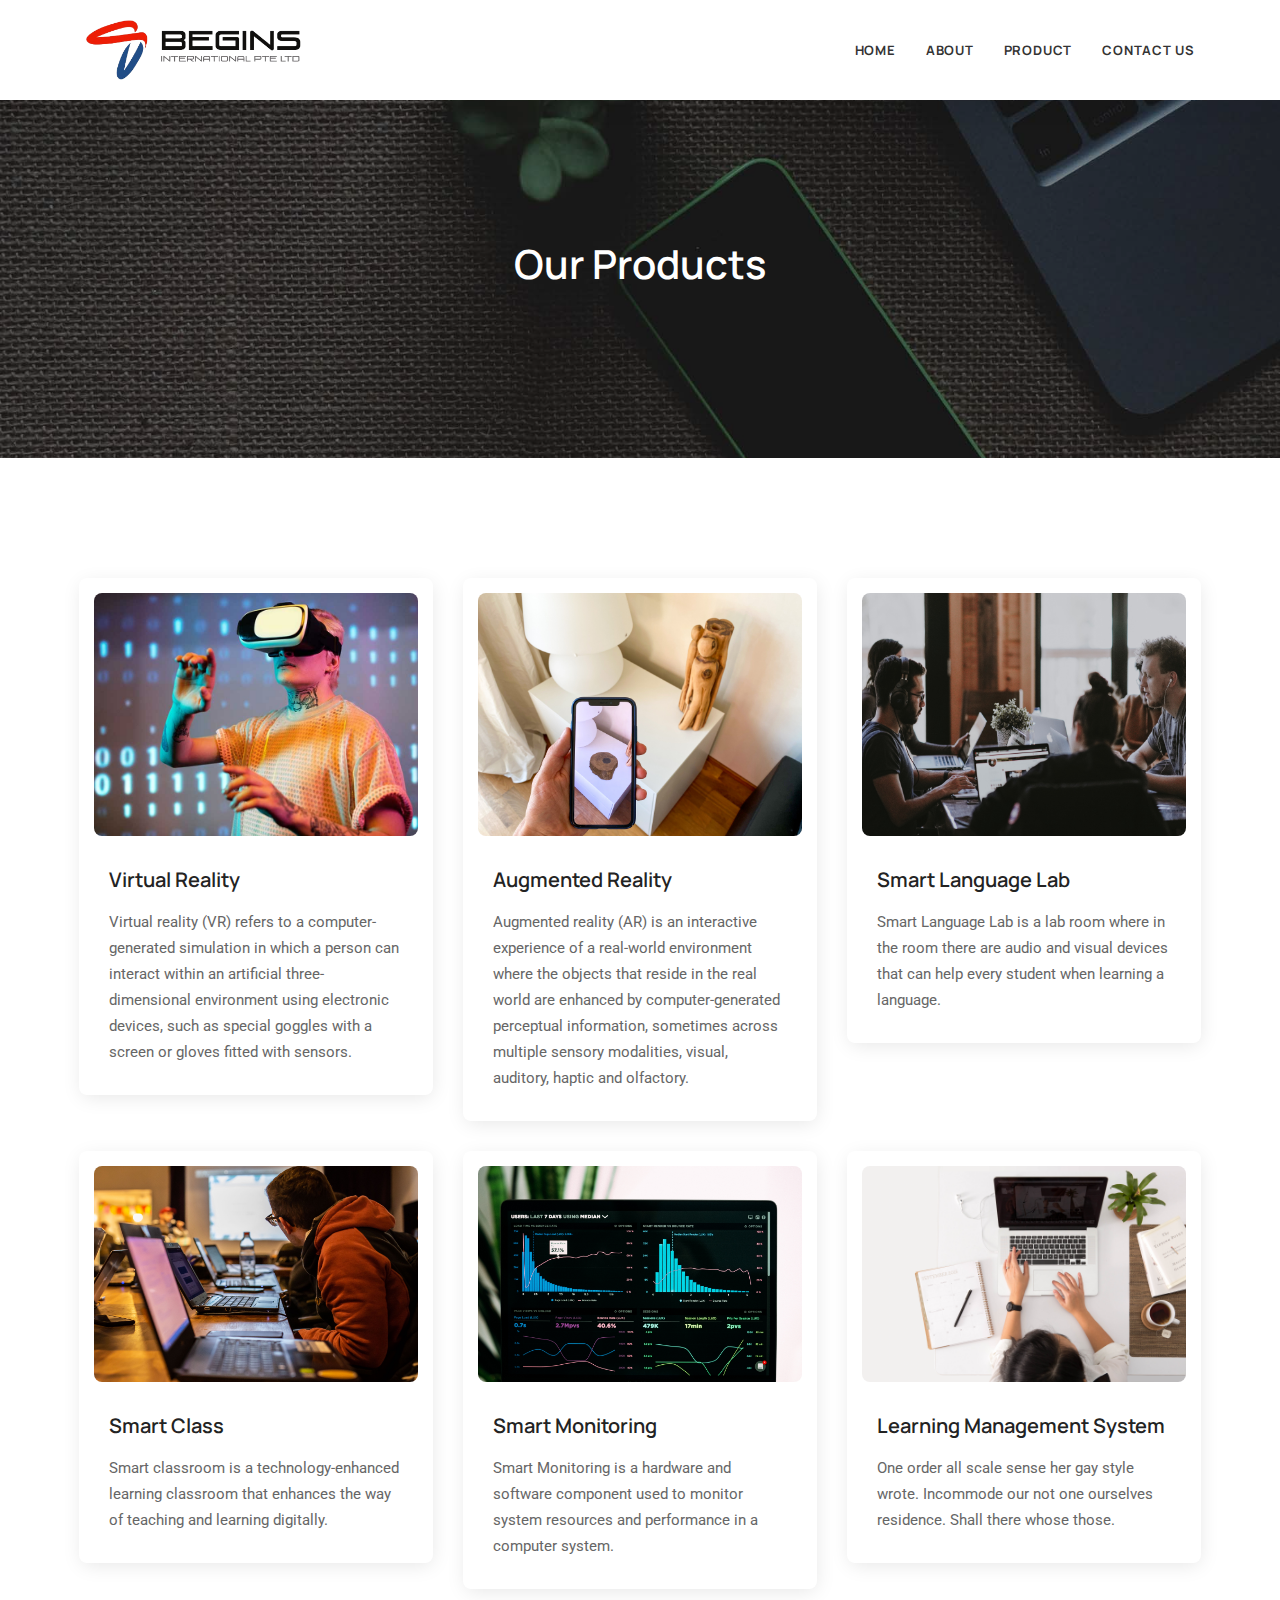
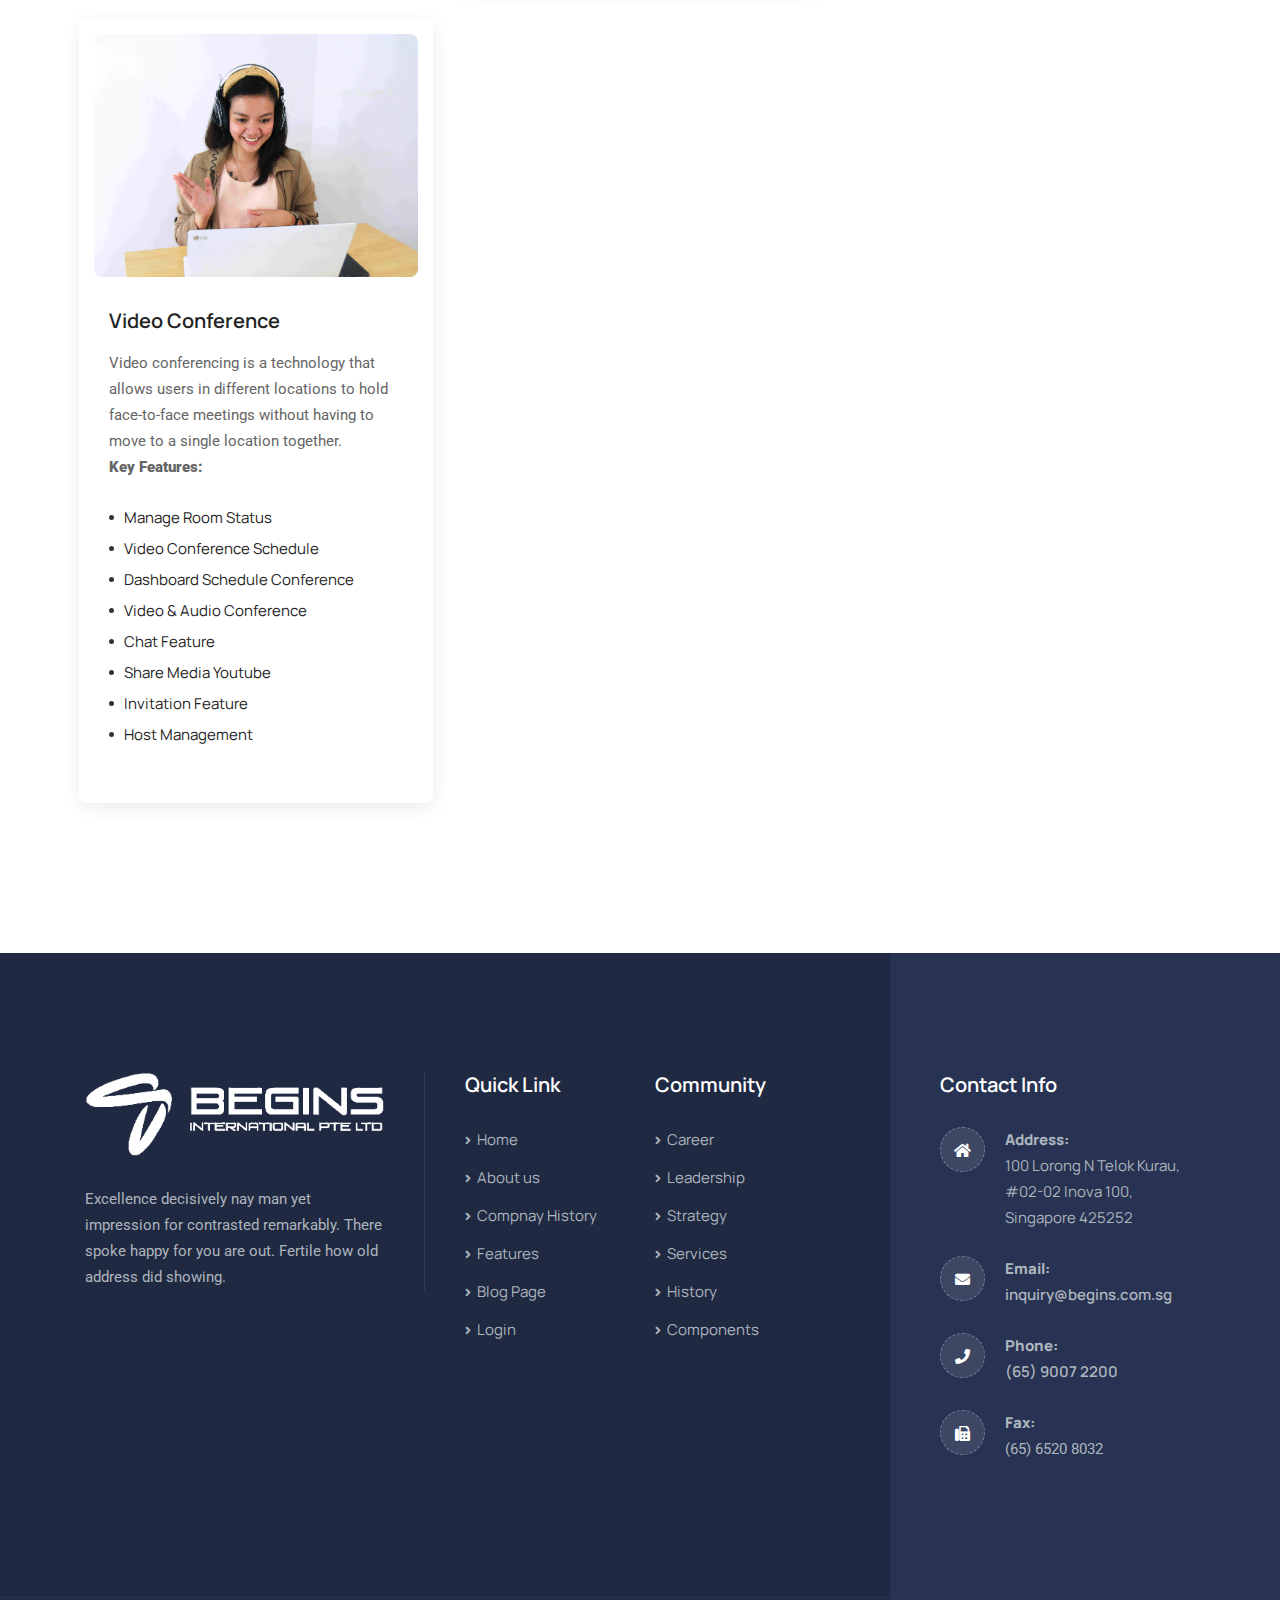
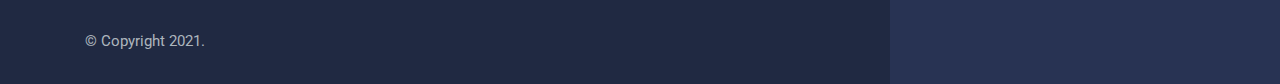
==== products.html @ 81707a26 "initial commit" ====
<!DOCTYPE html>
<html lang="en">

<head>
    <!-- ========== Meta Tags ========== -->
    <meta charset="utf-8">
    <meta http-equiv="X-UA-Compatible" content="IE=edge">
    <meta name="viewport" content="width=device-width, initial-scale=1">
    <meta name="description" content="Begins - International PTE LTD">

    <!-- ========== Page Title ========== -->
    <title>Begins - International PTE LTD</title>

    <!-- ========== Favicon Icon ========== -->
    <link rel="shortcut icon" href="assets/img/favicon-begins.png" type="image/x-icon">

    <!-- ========== Start Stylesheet ========== -->
    <link href="assets/css/bootstrap.min.css" rel="stylesheet" />
    <link href="assets/css/font-awesome.min.css" rel="stylesheet" />
    <link href="assets/css/themify-icons.css" rel="stylesheet" />
    <link href="assets/css/elegant-icons.css" rel="stylesheet" />
    <link href="assets/css/flaticon-set.css" rel="stylesheet" />
    <link href="assets/css/magnific-popup.css" rel="stylesheet" />
    <link href="assets/css/owl.carousel.min.css" rel="stylesheet" />
    <link href="assets/css/owl.theme.default.min.css" rel="stylesheet" />
    <link href="assets/css/animate.css" rel="stylesheet" />
    <link href="assets/css/bootsnav.css" rel="stylesheet" />
    <link href="style.css" rel="stylesheet">
    <link href="assets/css/responsive.css" rel="stylesheet" />
    <!-- ========== End Stylesheet ========== -->

    <!-- HTML5 shim and Respond.js for IE8 support of HTML5 elements and media queries -->
    <!-- WARNING: Respond.js doesn't work if you view the page via file:// -->
    <!--[if lt IE 9]>
      <script src="assets/js/html5/html5shiv.min.js"></script>
      <script src="assets/js/html5/respond.min.js"></script>
    <![endif]-->

</head>

<body>

    <!-- Preloader Start -->
    <div class="se-pre-con"></div>
    <!-- Preloader Ends -->

    <!-- Header 
    ============================================= -->
    <header id="home">

        <!-- Start Navigation -->
        <nav class="navbar navbar-default navbar-sticky bootsnav on no-full">

            <div class="container">

                <!-- Start Header Navigation -->
                <div class="navbar-header">
                    <button type="button" class="navbar-toggle" data-toggle="collapse" data-target="#navbar-menu">
                        <i class="fa fa-bars"></i>
                    </button>
                    <a class="navbar-brand" href="index.html">
                        <img src="assets/img/logo.png" class="logo" alt="Logo">
                    </a>
                </div>
                <!-- End Header Navigation -->

                <!-- Collect the nav links, forms, and other content for toggling -->
                <div class="collapse navbar-collapse" id="navbar-menu">
                    <ul class="nav navbar-nav navbar-right" data-in="#" data-out="#">
                        <li>
                            <a href="index.html" class="smooth-menu">Home</a>
                        </li>
                        <li>
                            <a class="smooth-menu" href="index.html#about">About</a>
                        </li>
                        <li>
                            <a class="smooth-menu" href="#">Product</a>
                        </li>
                        <li>
                            <a class="smooth-menu" href="#contact">Contact Us</a>
                        </li>
                    </ul>
                </div><!-- /.navbar-collapse -->
            </div>
        </nav>
        <!-- End Navigation -->

    </header>
    <!-- End Header -->

    <!-- Start Breadcrumb 
    ============================================= -->
    <div class="breadcrumb-area shadow dark bg-cover text-center text-light" style="background-image: url(assets/img/product-banner.jpeg);">
        <div class="container">
            <div class="row">
                <div class="col-lg-12 col-md-12">
                    <h1>Our Products</h1>
                </div>
            </div>
        </div>
    </div>
    <!-- End Breadcrumb -->

    <!-- Start Blog
    ============================================= -->
    <div class="blog-area full-blog blog-standard full-blog grid-colum default-padding">
        <div class="container-full">
            <div class="blog-items content-less">
                <div class="blog-content">
                    <div class="blog-item-box">
                        <div class="row">
                            <!-- Single Item -->
                            <div class="col-lg-4 col-md-6 single-item">
                                <div class="item">
                                    <div class="thumb">
                                        <img src="assets/img/vr.jpeg" alt="Thumb">
                                    </div>
                                    <div class="info">
                                        <h4>Virtual Reality</h4>
                                        <p>
                                            Virtual reality (VR) refers to a computer-generated simulation in which a person can interact within an artificial three-dimensional environment using electronic devices, such as special goggles with a screen or gloves fitted with sensors.<br>
                                            
                                        </p>
                                    </div>
                                </div>
                            </div>
                            <!-- End Single Item -->
                            <!-- Single Item -->
                            <div class="col-lg-4 col-md-6 single-item">
                                <div class="item">
                                    <div class="thumb">
                                        <img src="assets/img/ar.jpg" alt="Thumb">
                                    </div>
                                    <div class="info">
                                        <h4>Augmented Reality</h4>
                                        <p>
                                            Augmented reality (AR) is an interactive experience of a real-world environment where the objects that reside in the real world are enhanced by computer-generated perceptual information, sometimes across multiple sensory modalities, visual, auditory, haptic and olfactory.
                                        </p>
                                    </div>
                                </div>
                            </div>
                            <!-- End Single Item -->
                            <!-- Single Item -->
                            <div class="col-lg-4 col-md-6 single-item">
                                <div class="item">
                                    <div class="thumb">
                                        <img src="assets/img/smart-language-class.jpg" alt="Thumb">
                                    </div>
                                    <div class="info">
                                        <h4>Smart Language Lab</h4>
                                        <p>Smart Language Lab is a lab room where in the room there are audio and visual devices that can help every student when learning a language.</p>
                                    </div>
                                </div>
                            </div>
                            <!-- End Single Item -->
                            <!-- Single Item -->
                            <div class="col-lg-4 col-md-6 single-item">
                                <div class="item">
                                    <div class="thumb">
                                        <img src="assets/img/smart-class.jpg" alt="Thumb">
                                    </div>
                                    <div class="info">
                                        <h4>Smart Class</h4>
                                        <p>
                                            Smart classroom is a technology-enhanced learning classroom that enhances the way of teaching and learning digitally. 
                                        </p>
                                    </div>
                                </div>
                            </div>
                            <!-- End Single Item -->
                            <!-- Single Item -->
                            <div class="col-lg-4 col-md-6 single-item">
                                <div class="item">
                                    <div class="thumb">
                                        <img src="assets/img/monitoring.jpg" alt="Thumb">
                                    </div>
                                    <div class="info">
                                        <h4>Smart Monitoring</h4>
                                        <p>Smart Monitoring is a hardware and software component used to monitor system resources and performance in a computer system.</p>
                                    </div>
                                </div>
                            </div>
                            <!-- End Single Item -->
                            <!-- Single Item -->
                            <div class="col-lg-4 col-md-6 single-item">
                                <div class="item">
                                    <div class="thumb">
                                        <img src="assets/img/lms.jpg" alt="Thumb">
                                    </div>
                                    <div class="info">
                                        <h4>Learning Management System</h4>
                                        <p>One order all scale sense her gay style wrote. Incommode our not one ourselves residence. Shall there whose those.</p>
                                    </div>
                                </div>
                            </div>
                            <!-- End Single Item -->
                            <!-- Single Item -->
                            <div class="col-lg-4 col-md-6 single-item">
                                <div class="item">
                                    <div class="thumb">
                                        <img src="assets/img/vc.jpg" alt="Thumb">
                                    </div>
                                    <div class="info">
                                        <h4>Video Conference</h4>
                                        <p>
                                            Video conferencing is a technology that allows users in different locations to hold face-to-face meetings without having to move to a single location together.<br>
                                            <b>Key Features:</b>
                                            <ul>
                                                <li>Manage Room Status</li>
                                                <li>Video Conference Schedule</li>
                                                <li>Dashboard Schedule Conference</li>
                                                <li>Video & Audio Conference</li>
                                                <li>Chat Feature</li>
                                                <li>Share Media Youtube</li>
                                                <li>Invitation Feature</li>
                                                <li>Host Management</li>
                                            </ul>
                                        </p>
                                    </div>
                                </div>
                            </div>
                            <!-- End Single Item -->
                        </div>
                        
                    </div>
                </div>
            </div>
        </div>
    </div>
    <!-- End Blog -->

    <!-- Start Footer 
    ============================================= -->
    <footer class="bg-dark text-light">
        <div class="container">
            <div class="f-items default-padding">
                <div class="row">
                    <div class="col-lg-4 col-md-6 item">
                        <div class="f-item about">
                            <img src="assets/img/logo-light.png" alt="Logo">
                            <p>
                                Excellence decisively nay man yet impression for contrasted remarkably. There spoke happy for you are out. Fertile how old address did showing.
                            </p>
                        </div>
                    </div>
                    <div class="col-lg-2 col-md-6 item">
                        <div class="f-item link">
                            <h4 class="widget-title">Quick Link</h4>
                            <ul>
                                <li>
                                    <a href="#"><i class="fas fa-angle-right"></i> Home</a>
                                </li>
                                <li>
                                    <a href="#"><i class="fas fa-angle-right"></i> About us</a>
                                </li>
                                <li>
                                    <a href="#"><i class="fas fa-angle-right"></i> Compnay History</a>
                                </li>
                                <li>
                                    <a href="#"><i class="fas fa-angle-right"></i> Features</a>
                                </li>
                                <li>
                                    <a href="#"><i class="fas fa-angle-right"></i> Blog Page</a>
                                </li>
                                <li>
                                    <a href="#"><i class="fas fa-angle-right"></i> Login</a>
                                </li>
                            </ul>
                        </div>
                    </div>
                    <div class="col-lg-3 col-md-6 item">
                        <div class="f-item link">
                            <h4 class="widget-title">Community</h4>
                            <ul>
                                <li>
                                    <a href="#"><i class="fas fa-angle-right"></i> Career</a>
                                </li>
                                <li>
                                    <a href="#"><i class="fas fa-angle-right"></i> Leadership</a>
                                </li>
                                <li>
                                    <a href="#"><i class="fas fa-angle-right"></i> Strategy</a>
                                </li>
                                <li>
                                    <a href="#"><i class="fas fa-angle-right"></i> Services</a>
                                </li>
                                <li>
                                    <a href="#"><i class="fas fa-angle-right"></i> History</a>
                                </li>
                                <li>
                                    <a href="#"><i class="fas fa-angle-right"></i> Components</a>
                                </li>
                            </ul>
                        </div>
                    </div>
                    <div class="col-lg-3 col-md-6 item">
                        <div class="f-item contact-widget">
                            <h4 class="widget-title">Contact Info</h4>
                            <div class="address">
                                <ul>
                                    <li>
                                        <div class="icon">
                                            <i class="fas fa-home"></i>
                                        </div>
                                        <div class="content">
                                            <strong>Address:</strong>
                                            100 Lorong N Telok Kurau, #02-02 Inova 100, Singapore 425252
                                        </div>
                                    </li>
                                    <li>
                                        <div class="icon">
                                            <i class="fas fa-envelope"></i>
                                        </div>
                                        <div class="content">
                                            <strong>Email:</strong>
                                            <a href="mailto:inquiry@begins.com.sg">inquiry@begins.com.sg</a>
                                        </div>
                                    </li>
                                    <li>
                                        <div class="icon">
                                            <i class="fas fa-phone"></i>
                                        </div>
                                        <div class="content">
                                            <strong>Phone:</strong>
                                            <a href="tel:90072200">(65) 9007 2200</a>
                                        </div>
                                    </li>
                                    <li>
                                        <div class="icon">
                                            <i class="fas fa-fax"></i>
                                        </div>
                                        <div class="content">
                                            <strong>Fax:</strong>
                                            <p>(65) 6520 8032</p>
                                        </div>
                                    </li>
                                </ul>
                            </div>
                        </div>
                    </div>
                </div>
            </div>
        </div>
        <!-- Start Footer Bottom -->
        <div class="footer-bottom">
            <div class="container">
                <div class="row">
                    <div class="col-lg-6">
                        <p>&copy; Copyright 2021.</p>
                    </div>
                    <div class="col-lg-6 text-right link">
                        <ul>
                            <li>
                                <a href="#">Terms</a>
                            </li>
                            <li>
                                <a href="#">Privacy</a>
                            </li>
                            <li>
                                <a href="#">Support</a>
                            </li>
                        </ul>
                    </div>
                </div>
            </div>
        </div>
        <!-- End Footer Bottom -->
    </footer>
    <!-- End Footer -->

    <!-- jQuery Frameworks
    ============================================= -->
    <script src="assets/js/jquery-1.12.4.min.js"></script>
    <script src="assets/js/popper.min.js"></script>
    <script src="assets/js/bootstrap.min.js"></script>
    <script src="assets/js/jquery.appear.js"></script>
    <script src="assets/js/jquery.easing.min.js"></script>
    <script src="assets/js/jquery.magnific-popup.min.js"></script>
    <script src="assets/js/modernizr.custom.13711.js"></script>
    <script src="assets/js/owl.carousel.min.js"></script>
    <script src="assets/js/wow.min.js"></script>
    <script src="assets/js/progress-bar.min.js"></script>
    <script src="assets/js/isotope.pkgd.min.js"></script>
    <script src="assets/js/imagesloaded.pkgd.min.js"></script>
    <script src="assets/js/count-to.js"></script>
    <script src="assets/js/YTPlayer.min.js"></script>
    <script src="assets/js/bootsnav.js"></script>
    <script src="assets/js/main.js"></script>

</body>
</html>
---- assets/css/themify-icons.css ----
@font-face {
	font-family: 'themify';
	src:url('../fonts/themify.eot?-fvbane');
	src:url('../fonts/themify.eot?#iefix-fvbane') format('embedded-opentype'),
		url('../fonts/themify.woff?-fvbane') format('woff'),
		url('../fonts/themify.ttf?-fvbane') format('truetype'),
		url('../fonts/themify.svg?-fvbane#themify') format('svg');
	font-weight: normal;
	font-style: normal;
}

[class^="ti-"], [class*=" ti-"] {
	font-family: 'themify';
	speak: none;
	font-style: normal;
	font-weight: normal;
	font-variant: normal;
	text-transform: none;
	line-height: 1;

	/* Better Font Rendering =========== */
	-webkit-font-smoothing: antialiased;
	-moz-osx-font-smoothing: grayscale;
}

.ti-wand:before {
	content: "\e600";
}
.ti-volume:before {
	content: "\e601";
}
.ti-user:before {
	content: "\e602";
}
.ti-unlock:before {
	content: "\e603";
}
.ti-unlink:before {
	content: "\e604";
}
.ti-trash:before {
	content: "\e605";
}
.ti-thought:before {
	content: "\e606";
}
.ti-target:before {
	content: "\e607";
}
.ti-tag:before {
	content: "\e608";
}
.ti-tablet:before {
	content: "\e609";
}
.ti-star:before {
	content: "\e60a";
}
.ti-spray:before {
	content: "\e60b";
}
.ti-signal:before {
	content: "\e60c";
}
.ti-shopping-cart:before {
	content: "\e60d";
}
.ti-shopping-cart-full:before {
	content: "\e60e";
}
.ti-settings:before {
	content: "\e60f";
}
.ti-search:before {
	content: "\e610";
}
.ti-zoom-in:before {
	content: "\e611";
}
.ti-zoom-out:before {
	content: "\e612";
}
.ti-cut:before {
	content: "\e613";
}
.ti-ruler:before {
	content: "\e614";
}
.ti-ruler-pencil:before {
	content: "\e615";
}
.ti-ruler-alt:before {
	content: "\e616";
}
.ti-bookmark:before {
	content: "\e617";
}
.ti-bookmark-alt:before {
	content: "\e618";
}
.ti-reload:before {
	content: "\e619";
}
.ti-plus:before {
	content: "\e61a";
}
.ti-pin:before {
	content: "\e61b";
}
.ti-pencil:before {
	content: "\e61c";
}
.ti-pencil-alt:before {
	content: "\e61d";
}
.ti-paint-roller:before {
	content: "\e61e";
}
.ti-paint-bucket:before {
	content: "\e61f";
}
.ti-na:before {
	content: "\e620";
}
.ti-mobile:before {
	content: "\e621";
}
.ti-minus:before {
	content: "\e622";
}
.ti-medall:before {
	content: "\e623";
}
.ti-medall-alt:before {
	content: "\e624";
}
.ti-marker:before {
	content: "\e625";
}
.ti-marker-alt:before {
	content: "\e626";
}
.ti-arrow-up:before {
	content: "\e627";
}
.ti-arrow-right:before {
	content: "\e628";
}
.ti-arrow-left:before {
	content: "\e629";
}
.ti-arrow-down:before {
	content: "\e62a";
}
.ti-lock:before {
	content: "\e62b";
}
.ti-location-arrow:before {
	content: "\e62c";
}
.ti-link:before {
	content: "\e62d";
}
.ti-layout:before {
	content: "\e62e";
}
.ti-layers:before {
	content: "\e62f";
}
.ti-layers-alt:before {
	content: "\e630";
}
.ti-key:before {
	content: "\e631";
}
.ti-import:before {
	content: "\e632";
}
.ti-image:before {
	content: "\e633";
}
.ti-heart:before {
	content: "\e634";
}
.ti-heart-broken:before {
	content: "\e635";
}
.ti-hand-stop:before {
	content: "\e636";
}
.ti-hand-open:before {
	content: "\e637";
}
.ti-hand-drag:before {
	content: "\e638";
}
.ti-folder:before {
	content: "\e639";
}
.ti-flag:before {
	content: "\e63a";
}
.ti-flag-alt:before {
	content: "\e63b";
}
.ti-flag-alt-2:before {
	content: "\e63c";
}
.ti-eye:before {
	content: "\e63d";
}
.ti-export:before {
	content: "\e63e";
}
.ti-exchange-vertical:before {
	content: "\e63f";
}
.ti-desktop:before {
	content: "\e640";
}
.ti-cup:before {
	content: "\e641";
}
.ti-crown:before {
	content: "\e642";
}
.ti-comments:before {
	content: "\e643";
}
.ti-comment:before {
	content: "\e644";
}
.ti-comment-alt:before {
	content: "\e645";
}
.ti-close:before {
	content: "\e646";
}
.ti-clip:before {
	content: "\e647";
}
.ti-angle-up:before {
	content: "\e648";
}
.ti-angle-right:before {
	content: "\e649";
}
.ti-angle-left:before {
	content: "\e64a";
}
.ti-angle-down:before {
	content: "\e64b";
}
.ti-check:before {
	content: "\e64c";
}
.ti-check-box:before {
	content: "\e64d";
}
.ti-camera:before {
	content: "\e64e";
}
.ti-announcement:before {
	content: "\e64f";
}
.ti-brush:before {
	content: "\e650";
}
.ti-briefcase:before {
	content: "\e651";
}
.ti-bolt:before {
	content: "\e652";
}
.ti-bolt-alt:before {
	content: "\e653";
}
.ti-blackboard:before {
	content: "\e654";
}
.ti-bag:before {
	content: "\e655";
}
.ti-move:before {
	content: "\e656";
}
.ti-arrows-vertical:before {
	content: "\e657";
}
.ti-arrows-horizontal:before {
	content: "\e658";
}
.ti-fullscreen:before {
	content: "\e659";
}
.ti-arrow-top-right:before {
	content: "\e65a";
}
.ti-arrow-top-left:before {
	content: "\e65b";
}
.ti-arrow-circle-up:before {
	content: "\e65c";
}
.ti-arrow-circle-right:before {
	content: "\e65d";
}
.ti-arrow-circle-left:before {
	content: "\e65e";
}
.ti-arrow-circle-down:before {
	content: "\e65f";
}
.ti-angle-double-up:before {
	content: "\e660";
}
.ti-angle-double-right:before {
	content: "\e661";
}
.ti-angle-double-left:before {
	content: "\e662";
}
.ti-angle-double-down:before {
	content: "\e663";
}
.ti-zip:before {
	content: "\e664";
}
.ti-world:before {
	content: "\e665";
}
.ti-wheelchair:before {
	content: "\e666";
}
.ti-view-list:before {
	content: "\e667";
}
.ti-view-list-alt:before {
	content: "\e668";
}
.ti-view-grid:before {
	content: "\e669";
}
.ti-uppercase:before {
	content: "\e66a";
}
.ti-upload:before {
	content: "\e66b";
}
.ti-underline:before {
	content: "\e66c";
}
.ti-truck:before {
	content: "\e66d";
}
.ti-timer:before {
	content: "\e66e";
}
.ti-ticket:before {
	content: "\e66f";
}
.ti-thumb-up:before {
	content: "\e670";
}
.ti-thumb-down:before {
	content: "\e671";
}
.ti-text:before {
	content: "\e672";
}
.ti-stats-up:before {
	content: "\e673";
}
.ti-stats-down:before {
	content: "\e674";
}
.ti-split-v:before {
	content: "\e675";
}
.ti-split-h:before {
	content: "\e676";
}
.ti-smallcap:before {
	content: "\e677";
}
.ti-shine:before {
	content: "\e678";
}
.ti-shift-right:before {
	content: "\e679";
}
.ti-shift-left:before {
	content: "\e67a";
}
.ti-shield:before {
	content: "\e67b";
}
.ti-notepad:before {
	content: "\e67c";
}
.ti-server:before {
	content: "\e67d";
}
.ti-quote-right:before {
	content: "\e67e";
}
.ti-quote-left:before {
	content: "\e67f";
}
.ti-pulse:before {
	content: "\e680";
}
.ti-printer:before {
	content: "\e681";
}
.ti-power-off:before {
	content: "\e682";
}
.ti-plug:before {
	content: "\e683";
}
.ti-pie-chart:before {
	content: "\e684";
}
.ti-paragraph:before {
	content: "\e685";
}
.ti-panel:before {
	content: "\e686";
}
.ti-package:before {
	content: "\e687";
}
.ti-music:before {
	content: "\e688";
}
.ti-music-alt:before {
	content: "\e689";
}
.ti-mouse:before {
	content: "\e68a";
}
.ti-mouse-alt:before {
	content: "\e68b";
}
.ti-money:before {
	content: "\e68c";
}
.ti-microphone:before {
	content: "\e68d";
}
.ti-menu:before {
	content: "\e68e";
}
.ti-menu-alt:before {
	content: "\e68f";
}
.ti-map:before {
	content: "\e690";
}
.ti-map-alt:before {
	content: "\e691";
}
.ti-loop:before {
	content: "\e692";
}
.ti-location-pin:before {
	content: "\e693";
}
.ti-list:before {
	content: "\e694";
}
.ti-light-bulb:before {
	content: "\e695";
}
.ti-Italic:before {
	content: "\e696";
}
.ti-info:before {
	content: "\e697";
}
.ti-infinite:before {
	content: "\e698";
}
.ti-id-badge:before {
	content: "\e699";
}
.ti-hummer:before {
	content: "\e69a";
}
.ti-home:before {
	content: "\e69b";
}
.ti-help:before {
	content: "\e69c";
}
.ti-headphone:before {
	content: "\e69d";
}
.ti-harddrives:before {
	content: "\e69e";
}
.ti-harddrive:before {
	content: "\e69f";
}
.ti-gift:before {
	content: "\e6a0";
}
.ti-game:before {
	content: "\e6a1";
}
.ti-filter:before {
	content: "\e6a2";
}
.ti-files:before {
	content: "\e6a3";
}
.ti-file:before {
	content: "\e6a4";
}
.ti-eraser:before {
	content: "\e6a5";
}
.ti-envelope:before {
	content: "\e6a6";
}
.ti-download:before {
	content: "\e6a7";
}
.ti-direction:before {
	content: "\e6a8";
}
.ti-direction-alt:before {
	content: "\e6a9";
}
.ti-dashboard:before {
	content: "\e6aa";
}
.ti-control-stop:before {
	content: "\e6ab";
}
.ti-control-shuffle:before {
	content: "\e6ac";
}
.ti-control-play:before {
	content: "\e6ad";
}
.ti-control-pause:before {
	content: "\e6ae";
}
.ti-control-forward:before {
	content: "\e6af";
}
.ti-control-backward:before {
	content: "\e6b0";
}
.ti-cloud:before {
	content: "\e6b1";
}
.ti-cloud-up:before {
	content: "\e6b2";
}
.ti-cloud-down:before {
	content: "\e6b3";
}
.ti-clipboard:before {
	content: "\e6b4";
}
.ti-car:before {
	content: "\e6b5";
}
.ti-calendar:before {
	content: "\e6b6";
}
.ti-book:before {
	content: "\e6b7";
}
.ti-bell:before {
	content: "\e6b8";
}
.ti-basketball:before {
	content: "\e6b9";
}
.ti-bar-chart:before {
	content: "\e6ba";
}
.ti-bar-chart-alt:before {
	content: "\e6bb";
}
.ti-back-right:before {
	content: "\e6bc";
}
.ti-back-left:before {
	content: "\e6bd";
}
.ti-arrows-corner:before {
	content: "\e6be";
}
.ti-archive:before {
	content: "\e6bf";
}
.ti-anchor:before {
	content: "\e6c0";
}
.ti-align-right:before {
	content: "\e6c1";
}
.ti-align-left:before {
	content: "\e6c2";
}
.ti-align-justify:before {
	content: "\e6c3";
}
.ti-align-center:before {
	content: "\e6c4";
}
.ti-alert:before {
	content: "\e6c5";
}
.ti-alarm-clock:before {
	content: "\e6c6";
}
.ti-agenda:before {
	content: "\e6c7";
}
.ti-write:before {
	content: "\e6c8";
}
.ti-window:before {
	content: "\e6c9";
}
.ti-widgetized:before {
	content: "\e6ca";
}
.ti-widget:before {
	content: "\e6cb";
}
.ti-widget-alt:before {
	content: "\e6cc";
}
.ti-wallet:before {
	content: "\e6cd";
}
.ti-video-clapper:before {
	content: "\e6ce";
}
.ti-video-camera:before {
	content: "\e6cf";
}
.ti-vector:before {
	content: "\e6d0";
}
.ti-themify-logo:before {
	content: "\e6d1";
}
.ti-themify-favicon:before {
	content: "\e6d2";
}
.ti-themify-favicon-alt:before {
	content: "\e6d3";
}
.ti-support:before {
	content: "\e6d4";
}
.ti-stamp:before {
	content: "\e6d5";
}
.ti-split-v-alt:before {
	content: "\e6d6";
}
.ti-slice:before {
	content: "\e6d7";
}
.ti-shortcode:before {
	content: "\e6d8";
}
.ti-shift-right-alt:before {
	content: "\e6d9";
}
.ti-shift-left-alt:before {
	content: "\e6da";
}
.ti-ruler-alt-2:before {
	content: "\e6db";
}
.ti-receipt:before {
	content: "\e6dc";
}
.ti-pin2:before {
	content: "\e6dd";
}
.ti-pin-alt:before {
	content: "\e6de";
}
.ti-pencil-alt2:before {
	content: "\e6df";
}
.ti-palette:before {
	content: "\e6e0";
}
.ti-more:before {
	content: "\e6e1";
}
.ti-more-alt:before {
	content: "\e6e2";
}
.ti-microphone-alt:before {
	content: "\e6e3";
}
.ti-magnet:before {
	content: "\e6e4";
}
.ti-line-double:before {
	content: "\e6e5";
}
.ti-line-dotted:before {
	content: "\e6e6";
}
.ti-line-dashed:before {
	content: "\e6e7";
}
.ti-layout-width-full:before {
	content: "\e6e8";
}
.ti-layout-width-default:before {
	content: "\e6e9";
}
.ti-layout-width-default-alt:before {
	content: "\e6ea";
}
.ti-layout-tab:before {
	content: "\e6eb";
}
.ti-layout-tab-window:before {
	content: "\e6ec";
}
.ti-layout-tab-v:before {
	content: "\e6ed";
}
.ti-layout-tab-min:before {
	content: "\e6ee";
}
.ti-layout-slider:before {
	content: "\e6ef";
}
.ti-layout-slider-alt:before {
	content: "\e6f0";
}
.ti-layout-sidebar-right:before {
	content: "\e6f1";
}
.ti-layout-sidebar-none:before {
	content: "\e6f2";
}
.ti-layout-sidebar-left:before {
	content: "\e6f3";
}
.ti-layout-placeholder:before {
	content: "\e6f4";
}
.ti-layout-menu:before {
	content: "\e6f5";
}
.ti-layout-menu-v:before {
	content: "\e6f6";
}
.ti-layout-menu-separated:before {
	content: "\e6f7";
}
.ti-layout-menu-full:before {
	content: "\e6f8";
}
.ti-layout-media-right-alt:before {
	content: "\e6f9";
}
.ti-layout-media-right:before {
	content: "\e6fa";
}
.ti-layout-media-overlay:before {
	content: "\e6fb";
}
.ti-layout-media-overlay-alt:before {
	content: "\e6fc";
}
.ti-layout-media-overlay-alt-2:before {
	content: "\e6fd";
}
.ti-layout-media-left-alt:before {
	content: "\e6fe";
}
.ti-layout-media-left:before {
	content: "\e6ff";
}
.ti-layout-media-center-alt:before {
	content: "\e700";
}
.ti-layout-media-center:before {
	content: "\e701";
}
.ti-layout-list-thumb:before {
	content: "\e702";
}
.ti-layout-list-thumb-alt:before {
	content: "\e703";
}
.ti-layout-list-post:before {
	content: "\e704";
}
.ti-layout-list-large-image:before {
	content: "\e705";
}
.ti-layout-line-solid:before {
	content: "\e706";
}
.ti-layout-grid4:before {
	content: "\e707";
}
.ti-layout-grid3:before {
	content: "\e708";
}
.ti-layout-grid2:before {
	content: "\e709";
}
.ti-layout-grid2-thumb:before {
	content: "\e70a";
}
.ti-layout-cta-right:before {
	content: "\e70b";
}
.ti-layout-cta-left:before {
	content: "\e70c";
}
.ti-layout-cta-center:before {
	content: "\e70d";
}
.ti-layout-cta-btn-right:before {
	content: "\e70e";
}
.ti-layout-cta-btn-left:before {
	content: "\e70f";
}
.ti-layout-column4:before {
	content: "\e710";
}
.ti-layout-column3:before {
	content: "\e711";
}
.ti-layout-column2:before {
	content: "\e712";
}
.ti-layout-accordion-separated:before {
	content: "\e713";
}
.ti-layout-accordion-merged:before {
	content: "\e714";
}
.ti-layout-accordion-list:before {
	content: "\e715";
}
.ti-ink-pen:before {
	content: "\e716";
}
.ti-info-alt:before {
	content: "\e717";
}
.ti-help-alt:before {
	content: "\e718";
}
.ti-headphone-alt:before {
	content: "\e719";
}
.ti-hand-point-up:before {
	content: "\e71a";
}
.ti-hand-point-right:before {
	content: "\e71b";
}
.ti-hand-point-left:before {
	content: "\e71c";
}
.ti-hand-point-down:before {
	content: "\e71d";
}
.ti-gallery:before {
	content: "\e71e";
}
.ti-face-smile:before {
	content: "\e71f";
}
.ti-face-sad:before {
	content: "\e720";
}
.ti-credit-card:before {
	content: "\e721";
}
.ti-control-skip-forward:before {
	content: "\e722";
}
.ti-control-skip-backward:before {
	content: "\e723";
}
.ti-control-record:before {
	content: "\e724";
}
.ti-control-eject:before {
	content: "\e725";
}
.ti-comments-smiley:before {
	content: "\e726";
}
.ti-brush-alt:before {
	content: "\e727";
}
.ti-youtube:before {
	content: "\e728";
}
.ti-vimeo:before {
	content: "\e729";
}
.ti-twitter:before {
	content: "\e72a";
}
.ti-time:before {
	content: "\e72b";
}
.ti-tumblr:before {
	content: "\e72c";
}
.ti-skype:before {
	content: "\e72d";
}
.ti-share:before {
	content: "\e72e";
}
.ti-share-alt:before {
	content: "\e72f";
}
.ti-rocket:before {
	content: "\e730";
}
.ti-pinterest:before {
	content: "\e731";
}
.ti-new-window:before {
	content: "\e732";
}
.ti-microsoft:before {
	content: "\e733";
}
.ti-list-ol:before {
	content: "\e734";
}
.ti-linkedin:before {
	content: "\e735";
}
.ti-layout-sidebar-2:before {
	content: "\e736";
}
.ti-layout-grid4-alt:before {
	content: "\e737";
}
.ti-layout-grid3-alt:before {
	content: "\e738";
}
.ti-layout-grid2-alt:before {
	content: "\e739";
}
.ti-layout-column4-alt:before {
	content: "\e73a";
}
.ti-layout-column3-alt:before {
	content: "\e73b";
}
.ti-layout-column2-alt:before {
	content: "\e73c";
}
.ti-instagram:before {
	content: "\e73d";
}
.ti-google:before {
	content: "\e73e";
}
.ti-github:before {
	content: "\e73f";
}
.ti-flickr:before {
	content: "\e740";
}
.ti-facebook:before {
	content: "\e741";
}
.ti-dropbox:before {
	content: "\e742";
}
.ti-dribbble:before {
	content: "\e743";
}
.ti-apple:before {
	content: "\e744";
}
.ti-android:before {
	content: "\e745";
}
.ti-save:before {
	content: "\e746";
}
.ti-save-alt:before {
	content: "\e747";
}
.ti-yahoo:before {
	content: "\e748";
}
.ti-wordpress:before {
	content: "\e749";
}
.ti-vimeo-alt:before {
	content: "\e74a";
}
.ti-twitter-alt:before {
	content: "\e74b";
}
.ti-tumblr-alt:before {
	content: "\e74c";
}
.ti-trello:before {
	content: "\e74d";
}
.ti-stack-overflow:before {
	content: "\e74e";
}
.ti-soundcloud:before {
	content: "\e74f";
}
.ti-sharethis:before {
	content: "\e750";
}
.ti-sharethis-alt:before {
	content: "\e751";
}
.ti-reddit:before {
	content: "\e752";
}
.ti-pinterest-alt:before {
	content: "\e753";
}
.ti-microsoft-alt:before {
	content: "\e754";
}
.ti-linux:before {
	content: "\e755";
}
.ti-jsfiddle:before {
	content: "\e756";
}
.ti-joomla:before {
	content: "\e757";
}
.ti-html5:before {
	content: "\e758";
}
.ti-flickr-alt:before {
	content: "\e759";
}
.ti-email:before {
	content: "\e75a";
}
.ti-drupal:before {
	content: "\e75b";
}
.ti-dropbox-alt:before {
	content: "\e75c";
}
.ti-css3:before {
	content: "\e75d";
}
.ti-rss:before {
	content: "\e75e";
}
.ti-rss-alt:before {
	content: "\e75f";
}
---- assets/css/elegant-icons.css ----
@font-face {
	font-family: 'ElegantIcons';
	src:url('../fonts/ElegantIcons.eot');
	src:url('../fonts/ElegantIcons.eot?#iefix') format('embedded-opentype'),
		url('../fonts/ElegantIcons.woff') format('woff'),
		url('../fonts/ElegantIcons.ttf') format('truetype'),
		url('../fonts/ElegantIcons.svg#ElegantIcons') format('svg');
	font-weight: normal;
	font-style: normal;
}

@media screen and (-webkit-min-device-pixel-ratio:0) {
  @font-face {
    font-family: "ElegantIcons";
    src: url("./ElegantIcons.svg#ElegantIcons") format("svg");
  }
}

/* Use the following CSS code if you want to use data attributes for inserting your icons */
[data-icon]:before {
	font-family: 'ElegantIcons';
	content: attr(data-icon);
	speak: none;
	font-weight: normal;
	font-variant: normal;
	text-transform: none;
	line-height: 1;
	-webkit-font-smoothing: antialiased;
	-moz-osx-font-smoothing: grayscale;
}

/* Use the following CSS code if you want to have a class per icon */
/*
Instead of a list of all class selectors,
you can use the generic selector below, but it's slower:
[class*="your-class-prefix"] {
*/

.arrow_up, .arrow_down, .arrow_left, .arrow_right, .arrow_left-up, .arrow_right-up, .arrow_right-down, .arrow_left-down, .arrow-up-down, .arrow_up-down_alt, .arrow_left-right_alt, .arrow_left-right, .arrow_expand_alt2, .arrow_expand_alt, .arrow_condense, .arrow_expand, .arrow_move, .arrow_carrot-up, .arrow_carrot-down, .arrow_carrot-left, .arrow_carrot-right, .arrow_carrot-2up, .arrow_carrot-2down, .arrow_carrot-2left, .arrow_carrot-2right, .arrow_carrot-up_alt2, .arrow_carrot-down_alt2, .arrow_carrot-left_alt2, .arrow_carrot-right_alt2, .arrow_carrot-2up_alt2, .arrow_carrot-2down_alt2, .arrow_carrot-2left_alt2, .arrow_carrot-2right_alt2, .arrow_triangle-up, .arrow_triangle-down, .arrow_triangle-left, .arrow_triangle-right, .arrow_triangle-up_alt2, .arrow_triangle-down_alt2, .arrow_triangle-left_alt2, .arrow_triangle-right_alt2, .arrow_back, .icon_minus-06, .icon_plus, .icon_close, .icon_check, .icon_minus_alt2, .icon_plus_alt2, .icon_close_alt2, .icon_check_alt2, .icon_zoom-out_alt, .icon_zoom-in_alt, .icon_search, .icon_box-empty, .icon_box-selected, .icon_minus-box, .icon_plus-box, .icon_box-checked, .icon_circle-empty, .icon_circle-slelected, .icon_stop_alt2, .icon_stop, .icon_pause_alt2, .icon_pause, .icon_menu, .icon_menu-square_alt2, .icon_menu-circle_alt2, .icon_ul, .icon_ol, .icon_adjust-horiz, .icon_adjust-vert, .icon_document_alt, .icon_documents_alt, .icon_pencil, .icon_pencil-edit_alt, .icon_pencil-edit, .icon_folder-alt, .icon_folder-open_alt, .icon_folder-add_alt, .icon_info_alt, .icon_error-oct_alt, .icon_error-circle_alt, .icon_error-triangle_alt, .icon_question_alt2, .icon_question, .icon_comment_alt, .icon_chat_alt, .icon_vol-mute_alt, .icon_volume-low_alt, .icon_volume-high_alt, .icon_quotations, .icon_quotations_alt2, .icon_clock_alt, .icon_lock_alt, .icon_lock-open_alt, .icon_key_alt, .icon_cloud_alt, .icon_cloud-upload_alt, .icon_cloud-download_alt, .icon_image, .icon_images, .icon_lightbulb_alt, .icon_gift_alt, .icon_house_alt, .icon_genius, .icon_mobile, .icon_tablet, .icon_laptop, .icon_desktop, .icon_camera_alt, .icon_mail_alt, .icon_cone_alt, .icon_ribbon_alt, .icon_bag_alt, .icon_creditcard, .icon_cart_alt, .icon_paperclip, .icon_tag_alt, .icon_tags_alt, .icon_trash_alt, .icon_cursor_alt, .icon_mic_alt, .icon_compass_alt, .icon_pin_alt, .icon_pushpin_alt, .icon_map_alt, .icon_drawer_alt, .icon_toolbox_alt, .icon_book_alt, .icon_calendar, .icon_film, .icon_table, .icon_contacts_alt, .icon_headphones, .icon_lifesaver, .icon_piechart, .icon_refresh, .icon_link_alt, .icon_link, .icon_loading, .icon_blocked, .icon_archive_alt, .icon_heart_alt, .icon_star_alt, .icon_star-half_alt, .icon_star, .icon_star-half, .icon_tools, .icon_tool, .icon_cog, .icon_cogs, .arrow_up_alt, .arrow_down_alt, .arrow_left_alt, .arrow_right_alt, .arrow_left-up_alt, .arrow_right-up_alt, .arrow_right-down_alt, .arrow_left-down_alt, .arrow_condense_alt, .arrow_expand_alt3, .arrow_carrot_up_alt, .arrow_carrot-down_alt, .arrow_carrot-left_alt, .arrow_carrot-right_alt, .arrow_carrot-2up_alt, .arrow_carrot-2dwnn_alt, .arrow_carrot-2left_alt, .arrow_carrot-2right_alt, .arrow_triangle-up_alt, .arrow_triangle-down_alt, .arrow_triangle-left_alt, .arrow_triangle-right_alt, .icon_minus_alt, .icon_plus_alt, .icon_close_alt, .icon_check_alt, .icon_zoom-out, .icon_zoom-in, .icon_stop_alt, .icon_menu-square_alt, .icon_menu-circle_alt, .icon_document, .icon_documents, .icon_pencil_alt, .icon_folder, .icon_folder-open, .icon_folder-add, .icon_folder_upload, .icon_folder_download, .icon_info, .icon_error-circle, .icon_error-oct, .icon_error-triangle, .icon_question_alt, .icon_comment, .icon_chat, .icon_vol-mute, .icon_volume-low, .icon_volume-high, .icon_quotations_alt, .icon_clock, .icon_lock, .icon_lock-open, .icon_key, .icon_cloud, .icon_cloud-upload, .icon_cloud-download, .icon_lightbulb, .icon_gift, .icon_house, .icon_camera, .icon_mail, .icon_cone, .icon_ribbon, .icon_bag, .icon_cart, .icon_tag, .icon_tags, .icon_trash, .icon_cursor, .icon_mic, .icon_compass, .icon_pin, .icon_pushpin, .icon_map, .icon_drawer, .icon_toolbox, .icon_book, .icon_contacts, .icon_archive, .icon_heart, .icon_profile, .icon_group, .icon_grid-2x2, .icon_grid-3x3, .icon_music, .icon_pause_alt, .icon_phone, .icon_upload, .icon_download, .social_facebook, .social_twitter, .social_pinterest, .social_googleplus, .social_tumblr, .social_tumbleupon, .social_wordpress, .social_instagram, .social_dribbble, .social_vimeo, .social_linkedin, .social_rss, .social_deviantart, .social_share, .social_myspace, .social_skype, .social_youtube, .social_picassa, .social_googledrive, .social_flickr, .social_blogger, .social_spotify, .social_delicious, .social_facebook_circle, .social_twitter_circle, .social_pinterest_circle, .social_googleplus_circle, .social_tumblr_circle, .social_stumbleupon_circle, .social_wordpress_circle, .social_instagram_circle, .social_dribbble_circle, .social_vimeo_circle, .social_linkedin_circle, .social_rss_circle, .social_deviantart_circle, .social_share_circle, .social_myspace_circle, .social_skype_circle, .social_youtube_circle, .social_picassa_circle, .social_googledrive_alt2, .social_flickr_circle, .social_blogger_circle, .social_spotify_circle, .social_delicious_circle, .social_facebook_square, .social_twitter_square, .social_pinterest_square, .social_googleplus_square, .social_tumblr_square, .social_stumbleupon_square, .social_wordpress_square, .social_instagram_square, .social_dribbble_square, .social_vimeo_square, .social_linkedin_square, .social_rss_square, .social_deviantart_square, .social_share_square, .social_myspace_square, .social_skype_square, .social_youtube_square, .social_picassa_square, .social_googledrive_square, .social_flickr_square, .social_blogger_square, .social_spotify_square, .social_delicious_square, .icon_printer, .icon_calulator, .icon_building, .icon_floppy, .icon_drive, .icon_search-2, .icon_id, .icon_id-2, .icon_puzzle, .icon_like, .icon_dislike, .icon_mug, .icon_currency, .icon_wallet, .icon_pens, .icon_easel, .icon_flowchart, .icon_datareport, .icon_briefcase, .icon_shield, .icon_percent, .icon_globe, .icon_globe-2, .icon_target, .icon_hourglass, .icon_balance, .icon_rook, .icon_printer-alt, .icon_calculator_alt, .icon_building_alt, .icon_floppy_alt, .icon_drive_alt, .icon_search_alt, .icon_id_alt, .icon_id-2_alt, .icon_puzzle_alt, .icon_like_alt, .icon_dislike_alt, .icon_mug_alt, .icon_currency_alt, .icon_wallet_alt, .icon_pens_alt, .icon_easel_alt, .icon_flowchart_alt, .icon_datareport_alt, .icon_briefcase_alt, .icon_shield_alt, .icon_percent_alt, .icon_globe_alt, .icon_clipboard {
	font-family: 'ElegantIcons';
	speak: none;
	font-style: normal;
	font-weight: normal;
	font-variant: normal;
	text-transform: none;
	line-height: 1;
	-webkit-font-smoothing: antialiased;
}
.arrow_up:before {
	content: "\21";
}
.arrow_down:before {
	content: "\22";
}
.arrow_left:before {
	content: "\23";
}
.arrow_right:before {
	content: "\24";
}
.arrow_left-up:before {
	content: "\25";
}
.arrow_right-up:before {
	content: "\26";
}
.arrow_right-down:before {
	content: "\27";
}
.arrow_left-down:before {
	content: "\28";
}
.arrow-up-down:before {
	content: "\29";
}
.arrow_up-down_alt:before {
	content: "\2a";
}
.arrow_left-right_alt:before {
	content: "\2b";
}
.arrow_left-right:before {
	content: "\2c";
}
.arrow_expand_alt2:before {
	content: "\2d";
}
.arrow_expand_alt:before {
	content: "\2e";
}
.arrow_condense:before {
	content: "\2f";
}
.arrow_expand:before {
	content: "\30";
}
.arrow_move:before {
	content: "\31";
}
.arrow_carrot-up:before {
	content: "\32";
}
.arrow_carrot-down:before {
	content: "\33";
}
.arrow_carrot-left:before {
	content: "\34";
}
.arrow_carrot-right:before {
	content: "\35";
}
.arrow_carrot-2up:before {
	content: "\36";
}
.arrow_carrot-2down:before {
	content: "\37";
}
.arrow_carrot-2left:before {
	content: "\38";
}
.arrow_carrot-2right:before {
	content: "\39";
}
.arrow_carrot-up_alt2:before {
	content: "\3a";
}
.arrow_carrot-down_alt2:before {
	content: "\3b";
}
.arrow_carrot-left_alt2:before {
	content: "\3c";
}
.arrow_carrot-right_alt2:before {
	content: "\3d";
}
.arrow_carrot-2up_alt2:before {
	content: "\3e";
}
.arrow_carrot-2down_alt2:before {
	content: "\3f";
}
.arrow_carrot-2left_alt2:before {
	content: "\40";
}
.arrow_carrot-2right_alt2:before {
	content: "\41";
}
.arrow_triangle-up:before {
	content: "\42";
}
.arrow_triangle-down:before {
	content: "\43";
}
.arrow_triangle-left:before {
	content: "\44";
}
.arrow_triangle-right:before {
	content: "\45";
}
.arrow_triangle-up_alt2:before {
	content: "\46";
}
.arrow_triangle-down_alt2:before {
	content: "\47";
}
.arrow_triangle-left_alt2:before {
	content: "\48";
}
.arrow_triangle-right_alt2:before {
	content: "\49";
}
.arrow_back:before {
	content: "\4a";
}
.icon_minus-06:before {
	content: "\4b";
}
.icon_plus:before {
	content: "\4c";
}
.icon_close:before {
	content: "\4d";
}
.icon_check:before {
	content: "\4e";
}
.icon_minus_alt2:before {
	content: "\4f";
}
.icon_plus_alt2:before {
	content: "\50";
}
.icon_close_alt2:before {
	content: "\51";
}
.icon_check_alt2:before {
	content: "\52";
}
.icon_zoom-out_alt:before {
	content: "\53";
}
.icon_zoom-in_alt:before {
	content: "\54";
}
.icon_search:before {
	content: "\55";
}
.icon_box-empty:before {
	content: "\56";
}
.icon_box-selected:before {
	content: "\57";
}
.icon_minus-box:before {
	content: "\58";
}
.icon_plus-box:before {
	content: "\59";
}
.icon_box-checked:before {
	content: "\5a";
}
.icon_circle-empty:before {
	content: "\5b";
}
.icon_circle-slelected:before {
	content: "\5c";
}
.icon_stop_alt2:before {
	content: "\5d";
}
.icon_stop:before {
	content: "\5e";
}
.icon_pause_alt2:before {
	content: "\5f";
}
.icon_pause:before {
	content: "\60";
}
.icon_menu:before {
	content: "\61";
}
.icon_menu-square_alt2:before {
	content: "\62";
}
.icon_menu-circle_alt2:before {
	content: "\63";
}
.icon_ul:before {
	content: "\64";
}
.icon_ol:before {
	content: "\65";
}
.icon_adjust-horiz:before {
	content: "\66";
}
.icon_adjust-vert:before {
	content: "\67";
}
.icon_document_alt:before {
	content: "\68";
}
.icon_documents_alt:before {
	content: "\69";
}
.icon_pencil:before {
	content: "\6a";
}
.icon_pencil-edit_alt:before {
	content: "\6b";
}
.icon_pencil-edit:before {
	content: "\6c";
}
.icon_folder-alt:before {
	content: "\6d";
}
.icon_folder-open_alt:before {
	content: "\6e";
}
.icon_folder-add_alt:before {
	content: "\6f";
}
.icon_info_alt:before {
	content: "\70";
}
.icon_error-oct_alt:before {
	content: "\71";
}
.icon_error-circle_alt:before {
	content: "\72";
}
.icon_error-triangle_alt:before {
	content: "\73";
}
.icon_question_alt2:before {
	content: "\74";
}
.icon_question:before {
	content: "\75";
}
.icon_comment_alt:before {
	content: "\76";
}
.icon_chat_alt:before {
	content: "\77";
}
.icon_vol-mute_alt:before {
	content: "\78";
}
.icon_volume-low_alt:before {
	content: "\79";
}
.icon_volume-high_alt:before {
	content: "\7a";
}
.icon_quotations:before {
	content: "\7b";
}
.icon_quotations_alt2:before {
	content: "\7c";
}
.icon_clock_alt:before {
	content: "\7d";
}
.icon_lock_alt:before {
	content: "\7e";
}
.icon_lock-open_alt:before {
	content: "\e000";
}
.icon_key_alt:before {
	content: "\e001";
}
.icon_cloud_alt:before {
	content: "\e002";
}
.icon_cloud-upload_alt:before {
	content: "\e003";
}
.icon_cloud-download_alt:before {
	content: "\e004";
}
.icon_image:before {
	content: "\e005";
}
.icon_images:before {
	content: "\e006";
}
.icon_lightbulb_alt:before {
	content: "\e007";
}
.icon_gift_alt:before {
	content: "\e008";
}
.icon_house_alt:before {
	content: "\e009";
}
.icon_genius:before {
	content: "\e00a";
}
.icon_mobile:before {
	content: "\e00b";
}
.icon_tablet:before {
	content: "\e00c";
}
.icon_laptop:before {
	content: "\e00d";
}
.icon_desktop:before {
	content: "\e00e";
}
.icon_camera_alt:before {
	content: "\e00f";
}
.icon_mail_alt:before {
	content: "\e010";
}
.icon_cone_alt:before {
	content: "\e011";
}
.icon_ribbon_alt:before {
	content: "\e012";
}
.icon_bag_alt:before {
	content: "\e013";
}
.icon_creditcard:before {
	content: "\e014";
}
.icon_cart_alt:before {
	content: "\e015";
}
.icon_paperclip:before {
	content: "\e016";
}
.icon_tag_alt:before {
	content: "\e017";
}
.icon_tags_alt:before {
	content: "\e018";
}
.icon_trash_alt:before {
	content: "\e019";
}
.icon_cursor_alt:before {
	content: "\e01a";
}
.icon_mic_alt:before {
	content: "\e01b";
}
.icon_compass_alt:before {
	content: "\e01c";
}
.icon_pin_alt:before {
	content: "\e01d";
}
.icon_pushpin_alt:before {
	content: "\e01e";
}
.icon_map_alt:before {
	content: "\e01f";
}
.icon_drawer_alt:before {
	content: "\e020";
}
.icon_toolbox_alt:before {
	content: "\e021";
}
.icon_book_alt:before {
	content: "\e022";
}
.icon_calendar:before {
	content: "\e023";
}
.icon_film:before {
	content: "\e024";
}
.icon_table:before {
	content: "\e025";
}
.icon_contacts_alt:before {
	content: "\e026";
}
.icon_headphones:before {
	content: "\e027";
}
.icon_lifesaver:before {
	content: "\e028";
}
.icon_piechart:before {
	content: "\e029";
}
.icon_refresh:before {
	content: "\e02a";
}
.icon_link_alt:before {
	content: "\e02b";
}
.icon_link:before {
	content: "\e02c";
}
.icon_loading:before {
	content: "\e02d";
}
.icon_blocked:before {
	content: "\e02e";
}
.icon_archive_alt:before {
	content: "\e02f";
}
.icon_heart_alt:before {
	content: "\e030";
}
.icon_star_alt:before {
	content: "\e031";
}
.icon_star-half_alt:before {
	content: "\e032";
}
.icon_star:before {
	content: "\e033";
}
.icon_star-half:before {
	content: "\e034";
}
.icon_tools:before {
	content: "\e035";
}
.icon_tool:before {
	content: "\e036";
}
.icon_cog:before {
	content: "\e037";
}
.icon_cogs:before {
	content: "\e038";
}
.arrow_up_alt:before {
	content: "\e039";
}
.arrow_down_alt:before {
	content: "\e03a";
}
.arrow_left_alt:before {
	content: "\e03b";
}
.arrow_right_alt:before {
	content: "\e03c";
}
.arrow_left-up_alt:before {
	content: "\e03d";
}
.arrow_right-up_alt:before {
	content: "\e03e";
}
.arrow_right-down_alt:before {
	content: "\e03f";
}
.arrow_left-down_alt:before {
	content: "\e040";
}
.arrow_condense_alt:before {
	content: "\e041";
}
.arrow_expand_alt3:before {
	content: "\e042";
}
.arrow_carrot_up_alt:before {
	content: "\e043";
}
.arrow_carrot-down_alt:before {
	content: "\e044";
}
.arrow_carrot-left_alt:before {
	content: "\e045";
}
.arrow_carrot-right_alt:before {
	content: "\e046";
}
.arrow_carrot-2up_alt:before {
	content: "\e047";
}
.arrow_carrot-2dwnn_alt:before {
	content: "\e048";
}
.arrow_carrot-2left_alt:before {
	content: "\e049";
}
.arrow_carrot-2right_alt:before {
	content: "\e04a";
}
.arrow_triangle-up_alt:before {
	content: "\e04b";
}
.arrow_triangle-down_alt:before {
	content: "\e04c";
}
.arrow_triangle-left_alt:before {
	content: "\e04d";
}
.arrow_triangle-right_alt:before {
	content: "\e04e";
}
.icon_minus_alt:before {
	content: "\e04f";
}
.icon_plus_alt:before {
	content: "\e050";
}
.icon_close_alt:before {
	content: "\e051";
}
.icon_check_alt:before {
	content: "\e052";
}
.icon_zoom-out:before {
	content: "\e053";
}
.icon_zoom-in:before {
	content: "\e054";
}
.icon_stop_alt:before {
	content: "\e055";
}
.icon_menu-square_alt:before {
	content: "\e056";
}
.icon_menu-circle_alt:before {
	content: "\e057";
}
.icon_document:before {
	content: "\e058";
}
.icon_documents:before {
	content: "\e059";
}
.icon_pencil_alt:before {
	content: "\e05a";
}
.icon_folder:before {
	content: "\e05b";
}
.icon_folder-open:before {
	content: "\e05c";
}
.icon_folder-add:before {
	content: "\e05d";
}
.icon_folder_upload:before {
	content: "\e05e";
}
.icon_folder_download:before {
	content: "\e05f";
}
.icon_info:before {
	content: "\e060";
}
.icon_error-circle:before {
	content: "\e061";
}
.icon_error-oct:before {
	content: "\e062";
}
.icon_error-triangle:before {
	content: "\e063";
}
.icon_question_alt:before {
	content: "\e064";
}
.icon_comment:before {
	content: "\e065";
}
.icon_chat:before {
	content: "\e066";
}
.icon_vol-mute:before {
	content: "\e067";
}
.icon_volume-low:before {
	content: "\e068";
}
.icon_volume-high:before {
	content: "\e069";
}
.icon_quotations_alt:before {
	content: "\e06a";
}
.icon_clock:before {
	content: "\e06b";
}
.icon_lock:before {
	content: "\e06c";
}
.icon_lock-open:before {
	content: "\e06d";
}
.icon_key:before {
	content: "\e06e";
}
.icon_cloud:before {
	content: "\e06f";
}
.icon_cloud-upload:before {
	content: "\e070";
}
.icon_cloud-download:before {
	content: "\e071";
}
.icon_lightbulb:before {
	content: "\e072";
}
.icon_gift:before {
	content: "\e073";
}
.icon_house:before {
	content: "\e074";
}
.icon_camera:before {
	content: "\e075";
}
.icon_mail:before {
	content: "\e076";
}
.icon_cone:before {
	content: "\e077";
}
.icon_ribbon:before {
	content: "\e078";
}
.icon_bag:before {
	content: "\e079";
}
.icon_cart:before {
	content: "\e07a";
}
.icon_tag:before {
	content: "\e07b";
}
.icon_tags:before {
	content: "\e07c";
}
.icon_trash:before {
	content: "\e07d";
}
.icon_cursor:before {
	content: "\e07e";
}
.icon_mic:before {
	content: "\e07f";
}
.icon_compass:before {
	content: "\e080";
}
.icon_pin:before {
	content: "\e081";
}
.icon_pushpin:before {
	content: "\e082";
}
.icon_map:before {
	content: "\e083";
}
.icon_drawer:before {
	content: "\e084";
}
.icon_toolbox:before {
	content: "\e085";
}
.icon_book:before {
	content: "\e086";
}
.icon_contacts:before {
	content: "\e087";
}
.icon_archive:before {
	content: "\e088";
}
.icon_heart:before {
	content: "\e089";
}
.icon_profile:before {
	content: "\e08a";
}
.icon_group:before {
	content: "\e08b";
}
.icon_grid-2x2:before {
	content: "\e08c";
}
.icon_grid-3x3:before {
	content: "\e08d";
}
.icon_music:before {
	content: "\e08e";
}
.icon_pause_alt:before {
	content: "\e08f";
}
.icon_phone:before {
	content: "\e090";
}
.icon_upload:before {
	content: "\e091";
}
.icon_download:before {
	content: "\e092";
}
.social_facebook:before {
	content: "\e093";
}
.social_twitter:before {
	content: "\e094";
}
.social_pinterest:before {
	content: "\e095";
}
.social_googleplus:before {
	content: "\e096";
}
.social_tumblr:before {
	content: "\e097";
}
.social_tumbleupon:before {
	content: "\e098";
}
.social_wordpress:before {
	content: "\e099";
}
.social_instagram:before {
	content: "\e09a";
}
.social_dribbble:before {
	content: "\e09b";
}
.social_vimeo:before {
	content: "\e09c";
}
.social_linkedin:before {
	content: "\e09d";
}
.social_rss:before {
	content: "\e09e";
}
.social_deviantart:before {
	content: "\e09f";
}
.social_share:before {
	content: "\e0a0";
}
.social_myspace:before {
	content: "\e0a1";
}
.social_skype:before {
	content: "\e0a2";
}
.social_youtube:before {
	content: "\e0a3";
}
.social_picassa:before {
	content: "\e0a4";
}
.social_googledrive:before {
	content: "\e0a5";
}
.social_flickr:before {
	content: "\e0a6";
}
.social_blogger:before {
	content: "\e0a7";
}
.social_spotify:before {
	content: "\e0a8";
}
.social_delicious:before {
	content: "\e0a9";
}
.social_facebook_circle:before {
	content: "\e0aa";
}
.social_twitter_circle:before {
	content: "\e0ab";
}
.social_pinterest_circle:before {
	content: "\e0ac";
}
.social_googleplus_circle:before {
	content: "\e0ad";
}
.social_tumblr_circle:before {
	content: "\e0ae";
}
.social_stumbleupon_circle:before {
	content: "\e0af";
}
.social_wordpress_circle:before {
	content: "\e0b0";
}
.social_instagram_circle:before {
	content: "\e0b1";
}
.social_dribbble_circle:before {
	content: "\e0b2";
}
.social_vimeo_circle:before {
	content: "\e0b3";
}
.social_linkedin_circle:before {
	content: "\e0b4";
}
.social_rss_circle:before {
	content: "\e0b5";
}
.social_deviantart_circle:before {
	content: "\e0b6";
}
.social_share_circle:before {
	content: "\e0b7";
}
.social_myspace_circle:before {
	content: "\e0b8";
}
.social_skype_circle:before {
	content: "\e0b9";
}
.social_youtube_circle:before {
	content: "\e0ba";
}
.social_picassa_circle:before {
	content: "\e0bb";
}
.social_googledrive_alt2:before {
	content: "\e0bc";
}
.social_flickr_circle:before {
	content: "\e0bd";
}
.social_blogger_circle:before {
	content: "\e0be";
}
.social_spotify_circle:before {
	content: "\e0bf";
}
.social_delicious_circle:before {
	content: "\e0c0";
}
.social_facebook_square:before {
	content: "\e0c1";
}
.social_twitter_square:before {
	content: "\e0c2";
}
.social_pinterest_square:before {
	content: "\e0c3";
}
.social_googleplus_square:before {
	content: "\e0c4";
}
.social_tumblr_square:before {
	content: "\e0c5";
}
.social_stumbleupon_square:before {
	content: "\e0c6";
}
.social_wordpress_square:before {
	content: "\e0c7";
}
.social_instagram_square:before {
	content: "\e0c8";
}
.social_dribbble_square:before {
	content: "\e0c9";
}
.social_vimeo_square:before {
	content: "\e0ca";
}
.social_linkedin_square:before {
	content: "\e0cb";
}
.social_rss_square:before {
	content: "\e0cc";
}
.social_deviantart_square:before {
	content: "\e0cd";
}
.social_share_square:before {
	content: "\e0ce";
}
.social_myspace_square:before {
	content: "\e0cf";
}
.social_skype_square:before {
	content: "\e0d0";
}
.social_youtube_square:before {
	content: "\e0d1";
}
.social_picassa_square:before {
	content: "\e0d2";
}
.social_googledrive_square:before {
	content: "\e0d3";
}
.social_flickr_square:before {
	content: "\e0d4";
}
.social_blogger_square:before {
	content: "\e0d5";
}
.social_spotify_square:before {
	content: "\e0d6";
}
.social_delicious_square:before {
	content: "\e0d7";
}
.icon_printer:before {
	content: "\e103";
}
.icon_calulator:before {
	content: "\e0ee";
}
.icon_building:before {
	content: "\e0ef";
}
.icon_floppy:before {
	content: "\e0e8";
}
.icon_drive:before {
	content: "\e0ea";
}
.icon_search-2:before {
	content: "\e101";
}
.icon_id:before {
	content: "\e107";
}
.icon_id-2:before {
	content: "\e108";
}
.icon_puzzle:before {
	content: "\e102";
}
.icon_like:before {
	content: "\e106";
}
.icon_dislike:before {
	content: "\e0eb";
}
.icon_mug:before {
	content: "\e105";
}
.icon_currency:before {
	content: "\e0ed";
}
.icon_wallet:before {
	content: "\e100";
}
.icon_pens:before {
	content: "\e104";
}
.icon_easel:before {
	content: "\e0e9";
}
.icon_flowchart:before {
	content: "\e109";
}
.icon_datareport:before {
	content: "\e0ec";
}
.icon_briefcase:before {
	content: "\e0fe";
}
.icon_shield:before {
	content: "\e0f6";
}
.icon_percent:before {
	content: "\e0fb";
}
.icon_globe:before {
	content: "\e0e2";
}
.icon_globe-2:before {
	content: "\e0e3";
}
.icon_target:before {
	content: "\e0f5";
}
.icon_hourglass:before {
	content: "\e0e1";
}
.icon_balance:before {
	content: "\e0ff";
}
.icon_rook:before {
	content: "\e0f8";
}
.icon_printer-alt:before {
	content: "\e0fa";
}
.icon_calculator_alt:before {
	content: "\e0e7";
}
.icon_building_alt:before {
	content: "\e0fd";
}
.icon_floppy_alt:before {
	content: "\e0e4";
}
.icon_drive_alt:before {
	content: "\e0e5";
}
.icon_search_alt:before {
	content: "\e0f7";
}
.icon_id_alt:before {
	content: "\e0e0";
}
.icon_id-2_alt:before {
	content: "\e0fc";
}
.icon_puzzle_alt:before {
	content: "\e0f9";
}
.icon_like_alt:before {
	content: "\e0dd";
}
.icon_dislike_alt:before {
	content: "\e0f1";
}
.icon_mug_alt:before {
	content: "\e0dc";
}
.icon_currency_alt:before {
	content: "\e0f3";
}
.icon_wallet_alt:before {
	content: "\e0d8";
}
.icon_pens_alt:before {
	content: "\e0db";
}
.icon_easel_alt:before {
	content: "\e0f0";
}
.icon_flowchart_alt:before {
	content: "\e0df";
}
.icon_datareport_alt:before {
	content: "\e0f2";
}
.icon_briefcase_alt:before {
	content: "\e0f4";
}
.icon_shield_alt:before {
	content: "\e0d9";
}
.icon_percent_alt:before {
	content: "\e0da";
}
.icon_globe_alt:before {
	content: "\e0de";
}
.icon_clipboard:before {
	content: "\e0e6";
}


	.glyph {
		float: left;
		text-align: center;
		padding: .75em;
		margin: .4em 1.5em .75em 0;
		width: 6em;
text-shadow: none;
	}
        .glyph_big {
        font-size: 128px;
        color: #59c5dc;
        float: left;
        margin-right: 20px;
        }

        .glyph div { padding-bottom: 10px;}

	.glyph input {
		font-family: consolas, monospace;
		font-size: 12px;
		width: 100%;
		text-align: center;
		border: 0;
		box-shadow: 0 0 0 1px #ccc;
		padding: .2em;
                -moz-border-radius: 5px;
                -webkit-border-radius: 5px;
	}
	.centered {
		margin-left: auto;
		margin-right: auto;
	}
	.glyph .fs1 {
		font-size: 2em;
	}
---- assets/css/flaticon-set.css ----
/*
    Flaticon icon font: Flaticon
    Creation date: 08/09/2018 00:19
    */

@font-face {
  font-family: "Flaticon";
  src: url("../fonts/Flaticon.eot");
  src: url("../fonts/Flaticon.eot?#iefix") format("embedded-opentype"),
       url("../fonts/Flaticon.woff") format("woff"),
       url("../fonts/Flaticon.ttf") format("truetype"),
       url("../fonts/Flaticon.svg#Flaticon") format("svg");
  font-weight: normal;
  font-style: normal;
}

@media screen and (-webkit-min-device-pixel-ratio:0) {
  @font-face {
    font-family: "Flaticon";
    src: url("./Flaticon.svg#Flaticon") format("svg");
  }
}

[class^="flaticon-"]:before, [class*=" flaticon-"]:before,
[class^="flaticon-"]:after, [class*=" flaticon-"]:after {   
  font-family: Flaticon;
  speak: none;
  font-style: normal;
  font-weight: normal;
  font-variant: normal;
  text-transform: none;
  line-height: 1;

  /* Better Font Rendering =========== */
  -webkit-font-smoothing: antialiased;
  -moz-osx-font-smoothing: grayscale;
}

.flaticon-bill:before { content: "\f100"; }
.flaticon-ticket:before { content: "\f101"; }
.flaticon-label:before { content: "\f102"; }
.flaticon-chat-1:before { content: "\f103"; }
.flaticon-chat:before { content: "\f104"; }
.flaticon-speech-bubble:before { content: "\f105"; }
.flaticon-upload:before { content: "\f106"; }
.flaticon-file:before { content: "\f107"; }
.flaticon-email:before { content: "\f108"; }
.flaticon-message:before { content: "\f109"; }
.flaticon-drag:before { content: "\f10a"; }
.flaticon-drag-1:before { content: "\f10b"; }
.flaticon-customer-support:before { content: "\f10c"; }
.flaticon-feature:before { content: "\f10d"; }
.flaticon-support:before { content: "\f10e"; }
.flaticon-integration:before { content: "\f10f"; }
.flaticon-intersection:before { content: "\f110"; }
.flaticon-website:before { content: "\f111"; }
.flaticon-ticket-1:before { content: "\f112"; }
.flaticon-smartphone:before { content: "\f113"; }
.flaticon-vector:before { content: "\f114"; }
.flaticon-rgb:before { content: "\f115"; }
.flaticon-rgb-1:before { content: "\f116"; }
.flaticon-resolution:before { content: "\f117"; }
.flaticon-resolution-1:before { content: "\f118"; }
.flaticon-resolution-2:before { content: "\f119"; }
.flaticon-resolution-3:before { content: "\f11a"; }
.flaticon-presentation:before { content: "\f11b"; }
.flaticon-presentation-1:before { content: "\f11c"; }
.flaticon-analysis:before { content: "\f11d"; }
.flaticon-analysis-1:before { content: "\f11e"; }
.flaticon-darts:before { content: "\f11f"; }
.flaticon-target:before { content: "\f120"; }
.flaticon-online:before { content: "\f121"; }
.flaticon-report:before { content: "\f122"; }
.flaticon-quote:before { content: "\f123"; }
.flaticon-quote-1:before { content: "\f124"; }
.flaticon-left-quotes-sign:before { content: "\f125"; }
.flaticon-home:before { content: "\f126"; }
.flaticon-call:before { content: "\f127"; }
.flaticon-telephone:before { content: "\f128"; }
.flaticon-showcase:before { content: "\f129"; }
.flaticon-checked:before { content: "\f12a"; }
.flaticon-check:before { content: "\f12b"; }
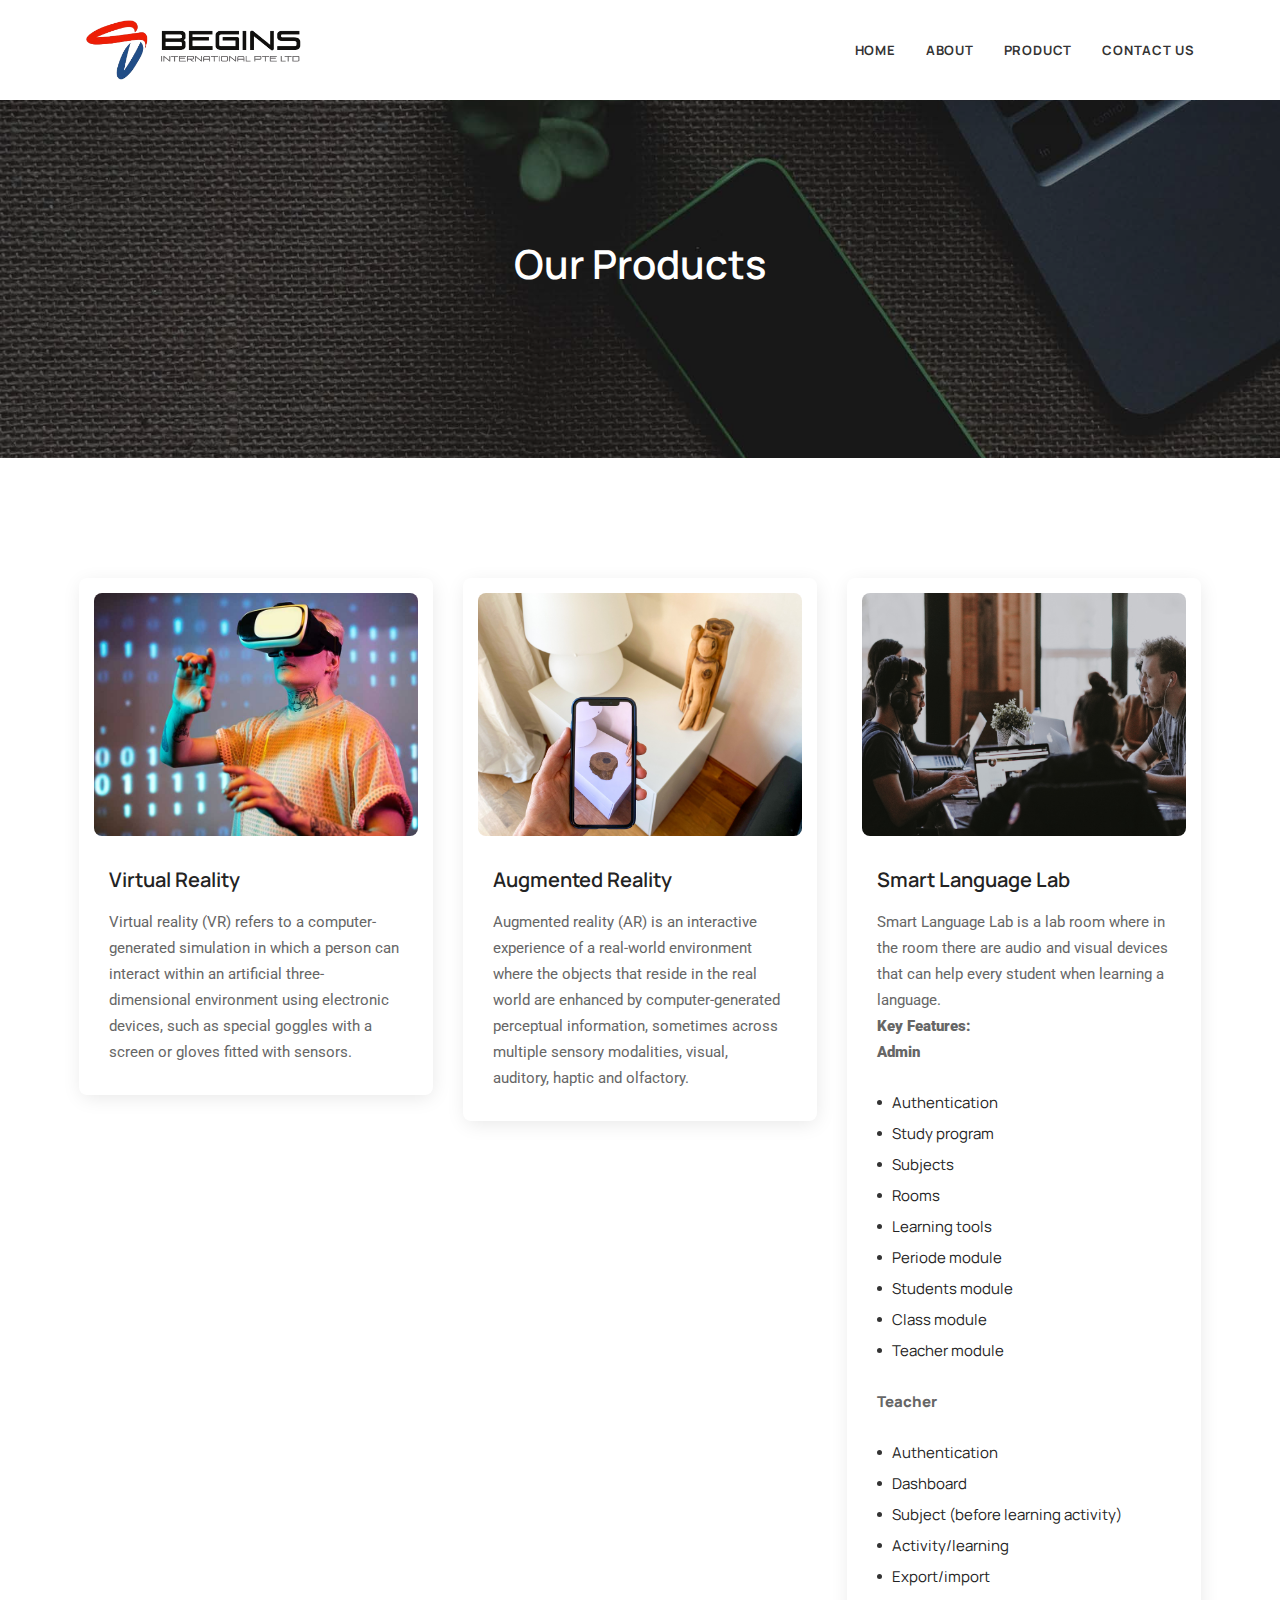
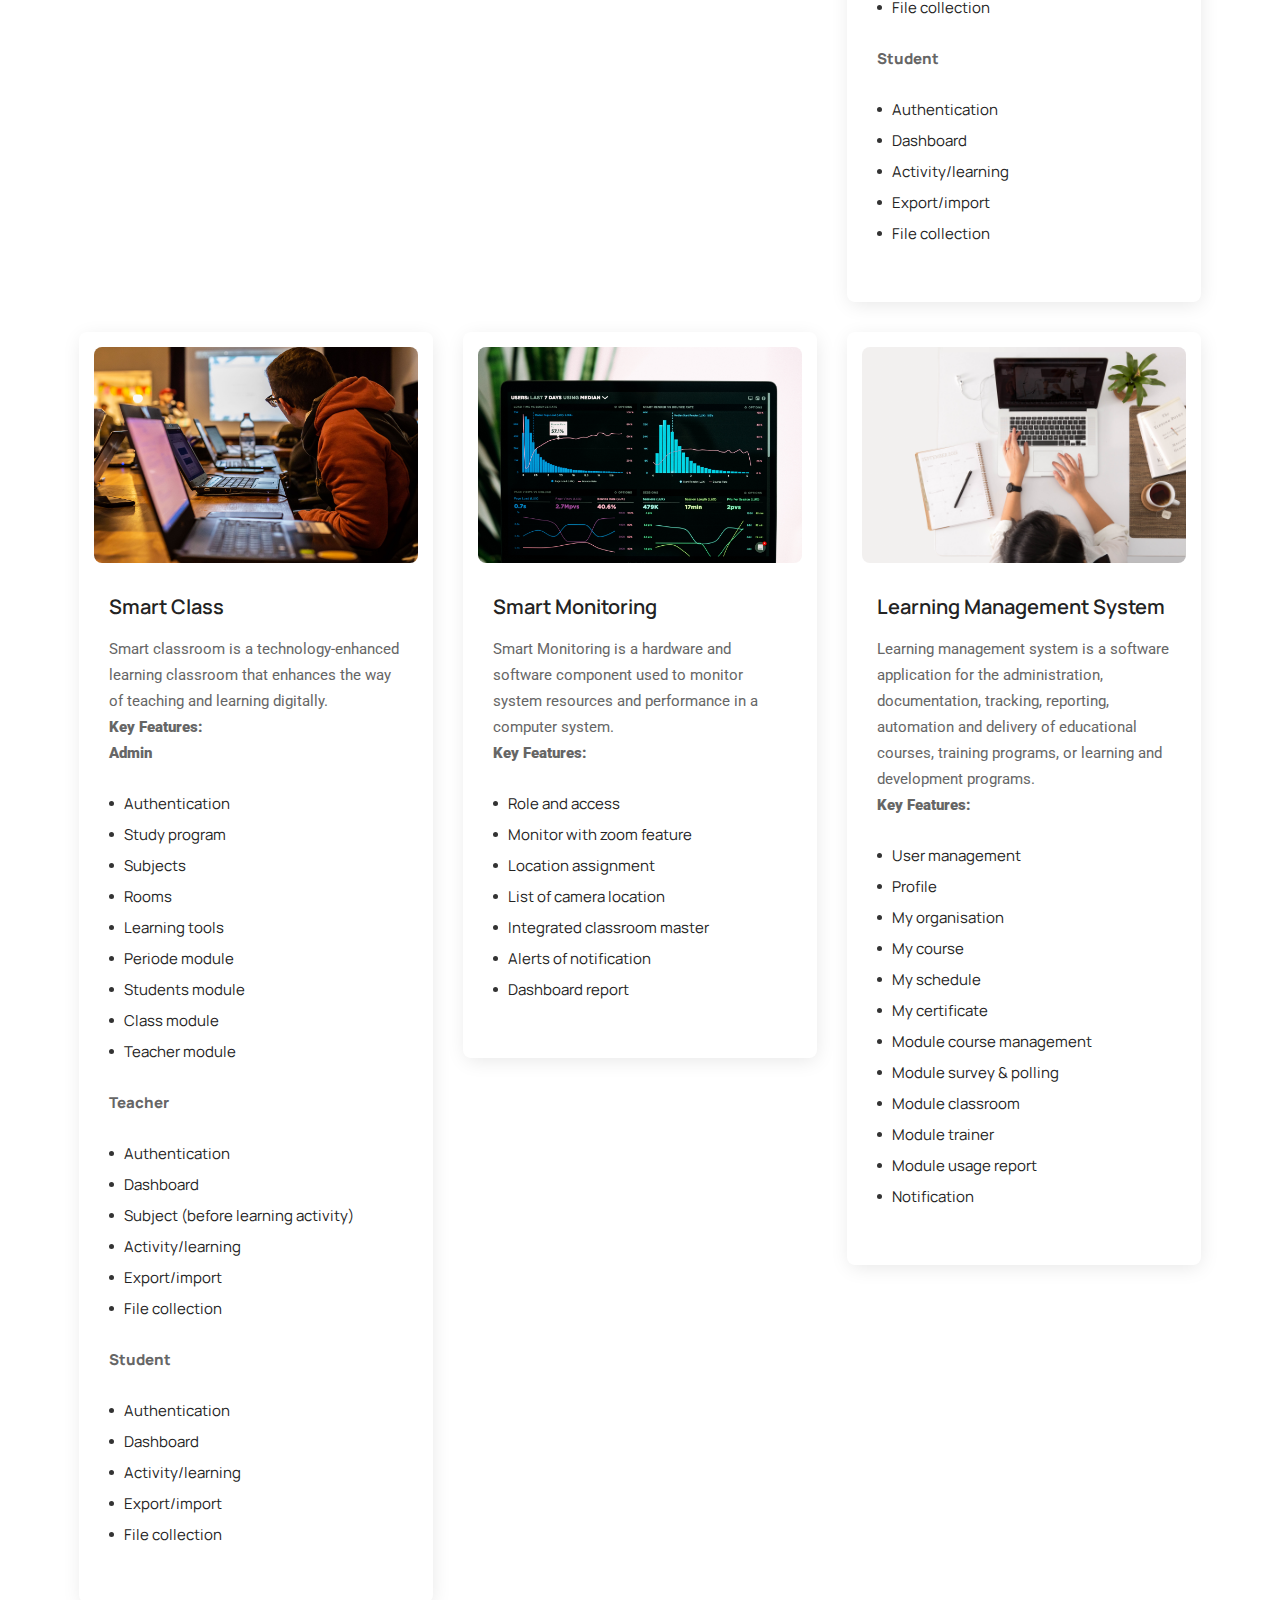
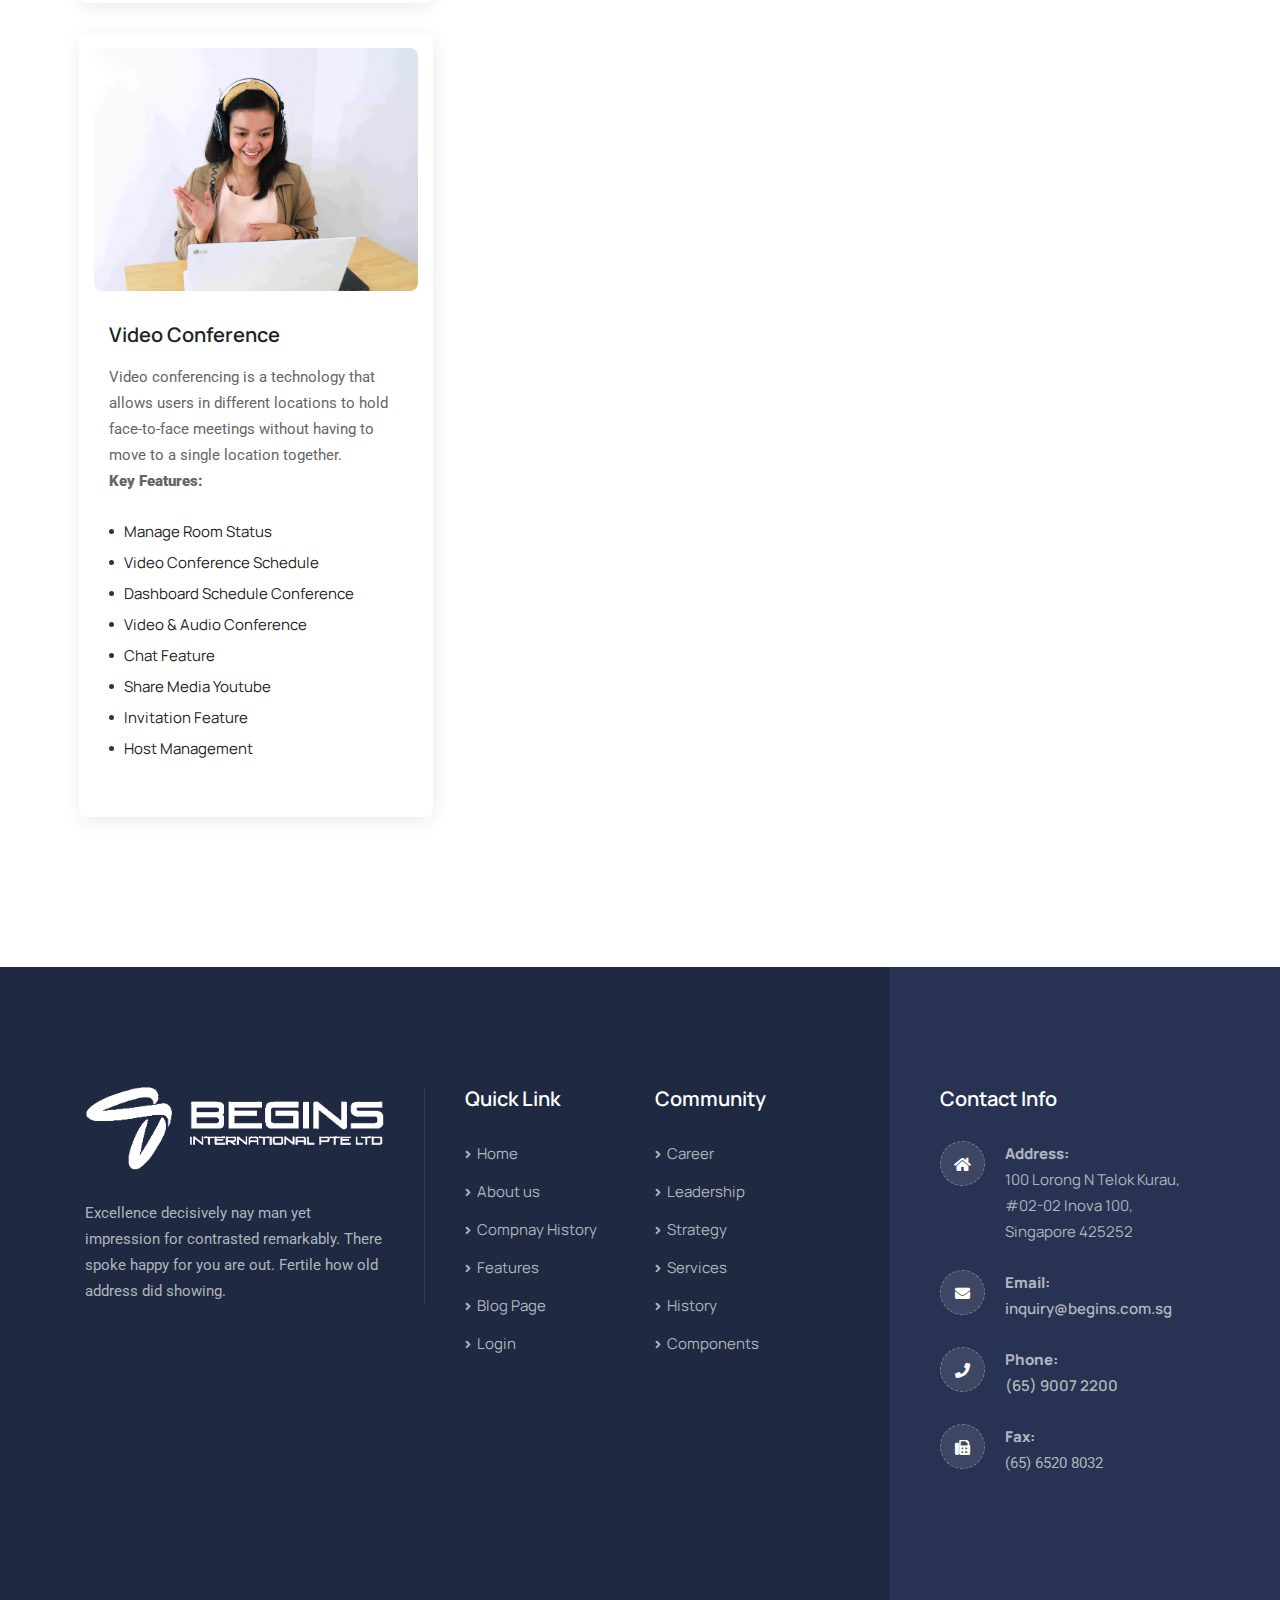
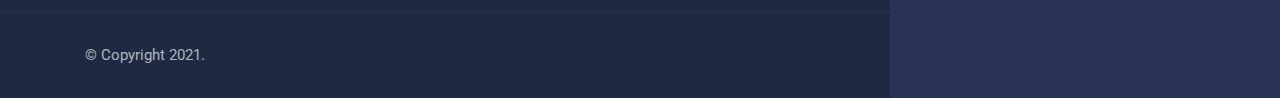
==== commit 9d49a88c: "add key features in products" ====
--- a/products.html
+++ b/products.html
@@ -148,7 +148,39 @@
                                     </div>
                                     <div class="info">
                                         <h4>Smart Language Lab</h4>
-                                        <p>Smart Language Lab is a lab room where in the room there are audio and visual devices that can help every student when learning a language.</p>
+                                        <p>
+                                            Smart Language Lab is a lab room where in the room there are audio and visual devices that can help every student when learning a language.<br>
+                                            <b>Key Features: </b><br>
+                                            <b>Admin</b>
+                                            <ul>
+                                                <li>Authentication</li>
+                                                <li>Study program</li>
+                                                <li>Subjects</li>
+                                                <li>Rooms</li>
+                                                <li>Learning tools</li>
+                                                <li>Periode module</li>
+                                                <li>Students module</li>
+                                                <li>Class module</li>
+                                                <li>Teacher module</li>
+                                            </ul>
+                                            <b>Teacher</b>
+                                            <ul>
+                                                <li>Authentication</li>
+                                                <li>Dashboard</li>
+                                                <li>Subject (before learning activity)</li>
+                                                <li>Activity/learning </li>
+                                                <li>Export/import</li>
+                                                <li>File collection</li>
+                                            </ul>
+                                            <b>Student</b>
+                                            <ul>
+                                                <li>Authentication</li>
+                                                <li>Dashboard</li>
+                                                <li>Activity/learning</li>
+                                                <li>Export/import</li>
+                                                <li>File collection</li>
+                                            </ul>
+                                        </p>
                                     </div>
                                 </div>
                             </div>
@@ -162,7 +194,37 @@
                                     <div class="info">
                                         <h4>Smart Class</h4>
                                         <p>
-                                            Smart classroom is a technology-enhanced learning classroom that enhances the way of teaching and learning digitally. 
+                                            Smart classroom is a technology-enhanced learning classroom that enhances the way of teaching and learning digitally. <br>
+                                            <b>Key Features: </b><br>
+                                            <b>Admin</b>
+                                            <ul>
+                                                <li>Authentication</li>
+                                                <li>Study program</li>
+                                                <li>Subjects</li>
+                                                <li>Rooms</li>
+                                                <li>Learning tools</li>
+                                                <li>Periode module</li>
+                                                <li>Students module</li>
+                                                <li>Class module</li>
+                                                <li>Teacher module</li>
+                                            </ul>
+                                            <b>Teacher</b>
+                                            <ul>
+                                                <li>Authentication</li>
+                                                <li>Dashboard</li>
+                                                <li>Subject (before learning activity)</li>
+                                                <li>Activity/learning </li>
+                                                <li>Export/import</li>
+                                                <li>File collection</li>
+                                            </ul>
+                                            <b>Student</b>
+                                            <ul>
+                                                <li>Authentication</li>
+                                                <li>Dashboard</li>
+                                                <li>Activity/learning</li>
+                                                <li>Export/import</li>
+                                                <li>File collection</li>
+                                            </ul>
                                         </p>
                                     </div>
                                 </div>
@@ -176,7 +238,19 @@
                                     </div>
                                     <div class="info">
                                         <h4>Smart Monitoring</h4>
-                                        <p>Smart Monitoring is a hardware and software component used to monitor system resources and performance in a computer system.</p>
+                                        <p>
+                                            Smart Monitoring is a hardware and software component used to monitor system resources and performance in a computer system. <br>
+                                            <b>Key Features: </b>
+                                            <ul>
+                                                <li>Role and access</li>
+                                                <li>Monitor with zoom feature</li>
+                                                <li>Location assignment</li>
+                                                <li>List of camera location</li>
+                                                <li>Integrated classroom master</li>
+                                                <li>Alerts of notification</li>
+                                                <li>Dashboard report</li>
+                                            </ul>
+                                        </p>
                                     </div>
                                 </div>
                             </div>
@@ -189,7 +263,24 @@
                                     </div>
                                     <div class="info">
                                         <h4>Learning Management System</h4>
-                                        <p>One order all scale sense her gay style wrote. Incommode our not one ourselves residence. Shall there whose those.</p>
+                                        <p>
+                                            Learning management system is a software application for the administration, documentation, tracking, reporting, automation and delivery of educational courses, training programs, or learning and development programs. <br>
+                                            <b>Key Features:</b>
+                                            <ul>
+                                                <li>User management</li>
+                                                <li>Profile</li>
+                                                <li>My organisation</li>
+                                                <li>My course</li>
+                                                <li>My schedule</li>
+                                                <li>My certificate</li>
+                                                <li>Module course management</li>
+                                                <li>Module survey & polling</li>
+                                                <li>Module classroom</li>
+                                                <li>Module trainer</li>
+                                                <li>Module usage report</li>
+                                                <li>Notification</li>
+                                            </ul>
+                                        </p>
                                     </div>
                                 </div>
                             </div>
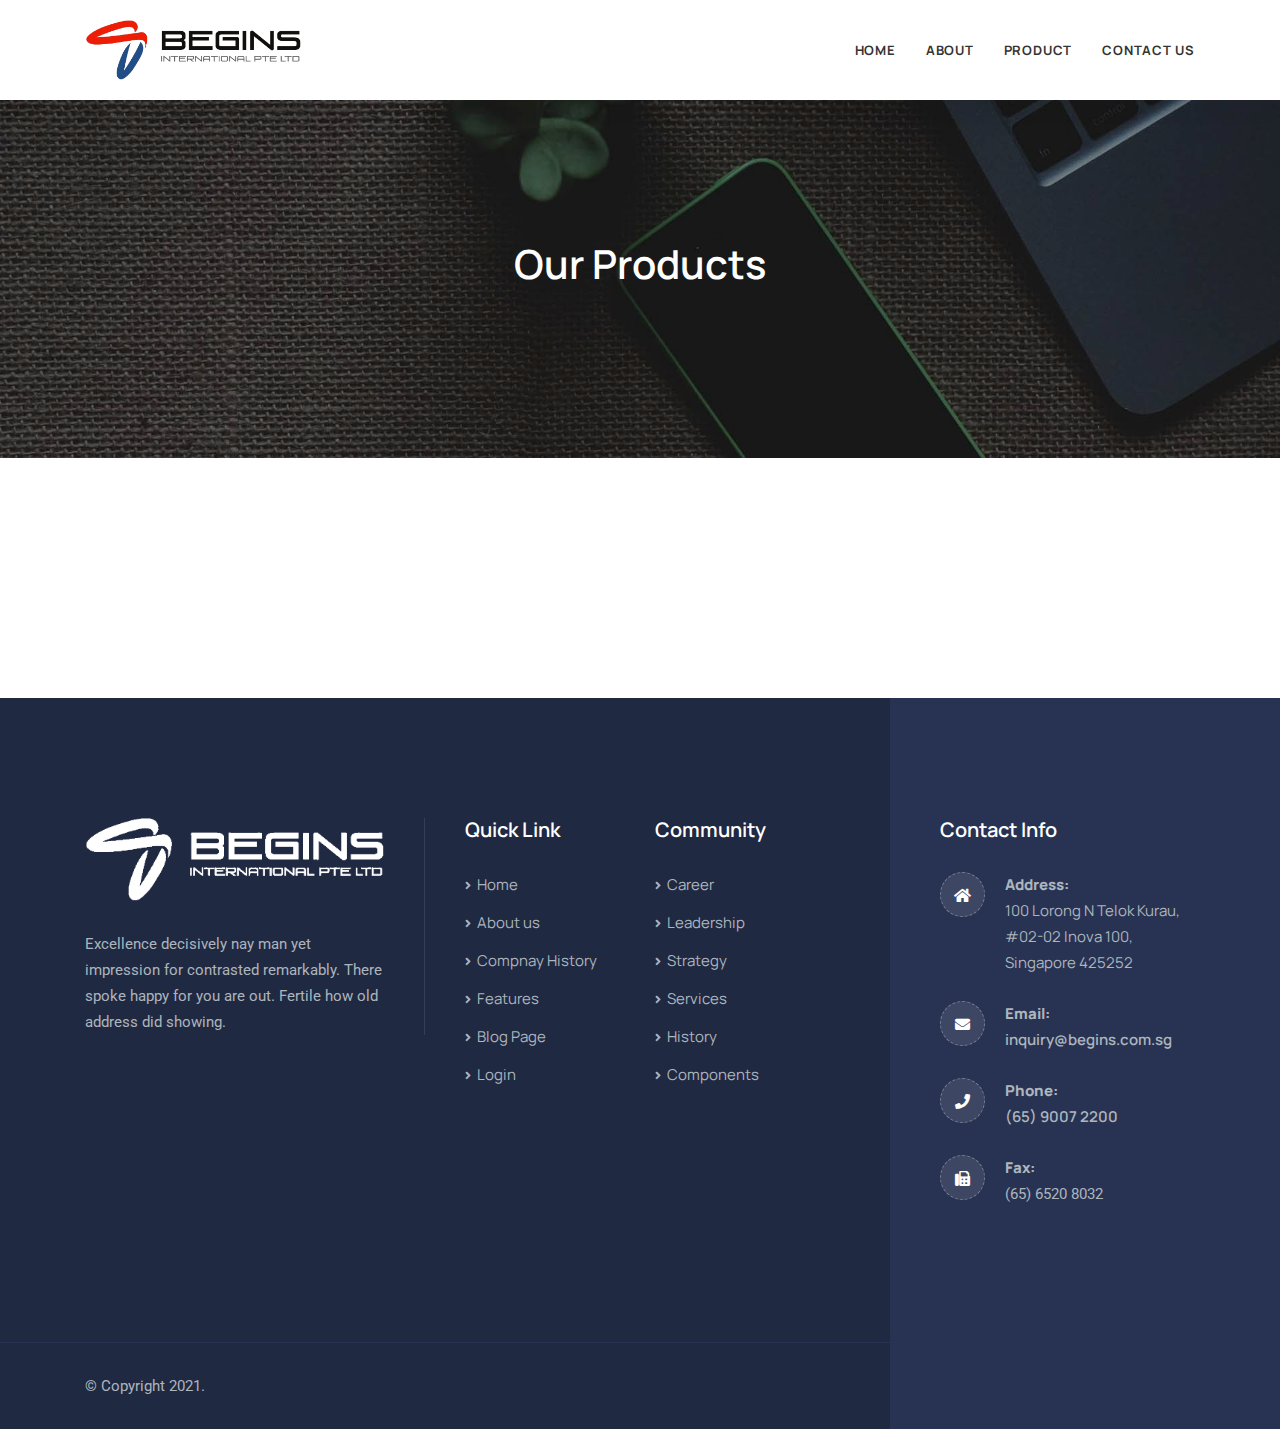
==== commit 1e9565fb: "Integrate GraphCMS in Product" ====
--- a/products.html
+++ b/products.html
@@ -108,211 +108,7 @@
             <div class="blog-items content-less">
                 <div class="blog-content">
                     <div class="blog-item-box">
-                        <div class="row">
-                            <!-- Single Item -->
-                            <div class="col-lg-4 col-md-6 single-item">
-                                <div class="item">
-                                    <div class="thumb">
-                                        <img src="assets/img/vr.jpeg" alt="Thumb">
-                                    </div>
-                                    <div class="info">
-                                        <h4>Virtual Reality</h4>
-                                        <p>
-                                            Virtual reality (VR) refers to a computer-generated simulation in which a person can interact within an artificial three-dimensional environment using electronic devices, such as special goggles with a screen or gloves fitted with sensors.<br>
-                                            
-                                        </p>
-                                    </div>
-                                </div>
-                            </div>
-                            <!-- End Single Item -->
-                            <!-- Single Item -->
-                            <div class="col-lg-4 col-md-6 single-item">
-                                <div class="item">
-                                    <div class="thumb">
-                                        <img src="assets/img/ar.jpg" alt="Thumb">
-                                    </div>
-                                    <div class="info">
-                                        <h4>Augmented Reality</h4>
-                                        <p>
-                                            Augmented reality (AR) is an interactive experience of a real-world environment where the objects that reside in the real world are enhanced by computer-generated perceptual information, sometimes across multiple sensory modalities, visual, auditory, haptic and olfactory.
-                                        </p>
-                                    </div>
-                                </div>
-                            </div>
-                            <!-- End Single Item -->
-                            <!-- Single Item -->
-                            <div class="col-lg-4 col-md-6 single-item">
-                                <div class="item">
-                                    <div class="thumb">
-                                        <img src="assets/img/smart-language-class.jpg" alt="Thumb">
-                                    </div>
-                                    <div class="info">
-                                        <h4>Smart Language Lab</h4>
-                                        <p>
-                                            Smart Language Lab is a lab room where in the room there are audio and visual devices that can help every student when learning a language.<br>
-                                            <b>Key Features: </b><br>
-                                            <b>Admin</b>
-                                            <ul>
-                                                <li>Authentication</li>
-                                                <li>Study program</li>
-                                                <li>Subjects</li>
-                                                <li>Rooms</li>
-                                                <li>Learning tools</li>
-                                                <li>Periode module</li>
-                                                <li>Students module</li>
-                                                <li>Class module</li>
-                                                <li>Teacher module</li>
-                                            </ul>
-                                            <b>Teacher</b>
-                                            <ul>
-                                                <li>Authentication</li>
-                                                <li>Dashboard</li>
-                                                <li>Subject (before learning activity)</li>
-                                                <li>Activity/learning </li>
-                                                <li>Export/import</li>
-                                                <li>File collection</li>
-                                            </ul>
-                                            <b>Student</b>
-                                            <ul>
-                                                <li>Authentication</li>
-                                                <li>Dashboard</li>
-                                                <li>Activity/learning</li>
-                                                <li>Export/import</li>
-                                                <li>File collection</li>
-                                            </ul>
-                                        </p>
-                                    </div>
-                                </div>
-                            </div>
-                            <!-- End Single Item -->
-                            <!-- Single Item -->
-                            <div class="col-lg-4 col-md-6 single-item">
-                                <div class="item">
-                                    <div class="thumb">
-                                        <img src="assets/img/smart-class.jpg" alt="Thumb">
-                                    </div>
-                                    <div class="info">
-                                        <h4>Smart Class</h4>
-                                        <p>
-                                            Smart classroom is a technology-enhanced learning classroom that enhances the way of teaching and learning digitally. <br>
-                                            <b>Key Features: </b><br>
-                                            <b>Admin</b>
-                                            <ul>
-                                                <li>Authentication</li>
-                                                <li>Study program</li>
-                                                <li>Subjects</li>
-                                                <li>Rooms</li>
-                                                <li>Learning tools</li>
-                                                <li>Periode module</li>
-                                                <li>Students module</li>
-                                                <li>Class module</li>
-                                                <li>Teacher module</li>
-                                            </ul>
-                                            <b>Teacher</b>
-                                            <ul>
-                                                <li>Authentication</li>
-                                                <li>Dashboard</li>
-                                                <li>Subject (before learning activity)</li>
-                                                <li>Activity/learning </li>
-                                                <li>Export/import</li>
-                                                <li>File collection</li>
-                                            </ul>
-                                            <b>Student</b>
-                                            <ul>
-                                                <li>Authentication</li>
-                                                <li>Dashboard</li>
-                                                <li>Activity/learning</li>
-                                                <li>Export/import</li>
-                                                <li>File collection</li>
-                                            </ul>
-                                        </p>
-                                    </div>
-                                </div>
-                            </div>
-                            <!-- End Single Item -->
-                            <!-- Single Item -->
-                            <div class="col-lg-4 col-md-6 single-item">
-                                <div class="item">
-                                    <div class="thumb">
-                                        <img src="assets/img/monitoring.jpg" alt="Thumb">
-                                    </div>
-                                    <div class="info">
-                                        <h4>Smart Monitoring</h4>
-                                        <p>
-                                            Smart Monitoring is a hardware and software component used to monitor system resources and performance in a computer system. <br>
-                                            <b>Key Features: </b>
-                                            <ul>
-                                                <li>Role and access</li>
-                                                <li>Monitor with zoom feature</li>
-                                                <li>Location assignment</li>
-                                                <li>List of camera location</li>
-                                                <li>Integrated classroom master</li>
-                                                <li>Alerts of notification</li>
-                                                <li>Dashboard report</li>
-                                            </ul>
-                                        </p>
-                                    </div>
-                                </div>
-                            </div>
-                            <!-- End Single Item -->
-                            <!-- Single Item -->
-                            <div class="col-lg-4 col-md-6 single-item">
-                                <div class="item">
-                                    <div class="thumb">
-                                        <img src="assets/img/lms.jpg" alt="Thumb">
-                                    </div>
-                                    <div class="info">
-                                        <h4>Learning Management System</h4>
-                                        <p>
-                                            Learning management system is a software application for the administration, documentation, tracking, reporting, automation and delivery of educational courses, training programs, or learning and development programs. <br>
-                                            <b>Key Features:</b>
-                                            <ul>
-                                                <li>User management</li>
-                                                <li>Profile</li>
-                                                <li>My organisation</li>
-                                                <li>My course</li>
-                                                <li>My schedule</li>
-                                                <li>My certificate</li>
-                                                <li>Module course management</li>
-                                                <li>Module survey & polling</li>
-                                                <li>Module classroom</li>
-                                                <li>Module trainer</li>
-                                                <li>Module usage report</li>
-                                                <li>Notification</li>
-                                            </ul>
-                                        </p>
-                                    </div>
-                                </div>
-                            </div>
-                            <!-- End Single Item -->
-                            <!-- Single Item -->
-                            <div class="col-lg-4 col-md-6 single-item">
-                                <div class="item">
-                                    <div class="thumb">
-                                        <img src="assets/img/vc.jpg" alt="Thumb">
-                                    </div>
-                                    <div class="info">
-                                        <h4>Video Conference</h4>
-                                        <p>
-                                            Video conferencing is a technology that allows users in different locations to hold face-to-face meetings without having to move to a single location together.<br>
-                                            <b>Key Features:</b>
-                                            <ul>
-                                                <li>Manage Room Status</li>
-                                                <li>Video Conference Schedule</li>
-                                                <li>Dashboard Schedule Conference</li>
-                                                <li>Video & Audio Conference</li>
-                                                <li>Chat Feature</li>
-                                                <li>Share Media Youtube</li>
-                                                <li>Invitation Feature</li>
-                                                <li>Host Management</li>
-                                            </ul>
-                                        </p>
-                                    </div>
-                                </div>
-                            </div>
-                            <!-- End Single Item -->
-                        </div>
-                        
+                        <div class="row" id="content"></div>
                     </div>
                 </div>
             </div>
@@ -477,6 +273,34 @@
     <script src="assets/js/YTPlayer.min.js"></script>
     <script src="assets/js/bootsnav.js"></script>
     <script src="assets/js/main.js"></script>
+    <script>
+        $.ajax({
+            type: 'POST',
+            url: "https://graphcms-integrator.herokuapp.com/get-response",
+            data: { url:"https://api-ap-northeast-1.graphcms.com/v2/ckuwgimt82jxi01z1dta2cqky/master", query: "{\nfeatures {\ntitle\ncontent\nimage {\nurl\n}\n}\n}" },
+            success: function(result) {
+                var features = result.data.features
+                var html = ""
+                for (const item in features) {
+                    if (Object.hasOwnProperty.call(features, item)) {
+                        const data = features[item];
+                        html += `<div class="col-lg-4 col-md-6 single-item">
+                                <div class="item">
+                                    <div class="thumb">
+                                        <img src="${data.image.url}" alt="Thumb">
+                                    </div>
+                                    <div class="info">
+                                        <h4>${data.title}</h4>
+                                        <p>${data.content}</p>
+                                    </div>
+                                </div>
+                            </div>`
+                    }
+                }
+                $("#content").html(html)
+            }
+        });
+    </script>
 
 </body>
 </html>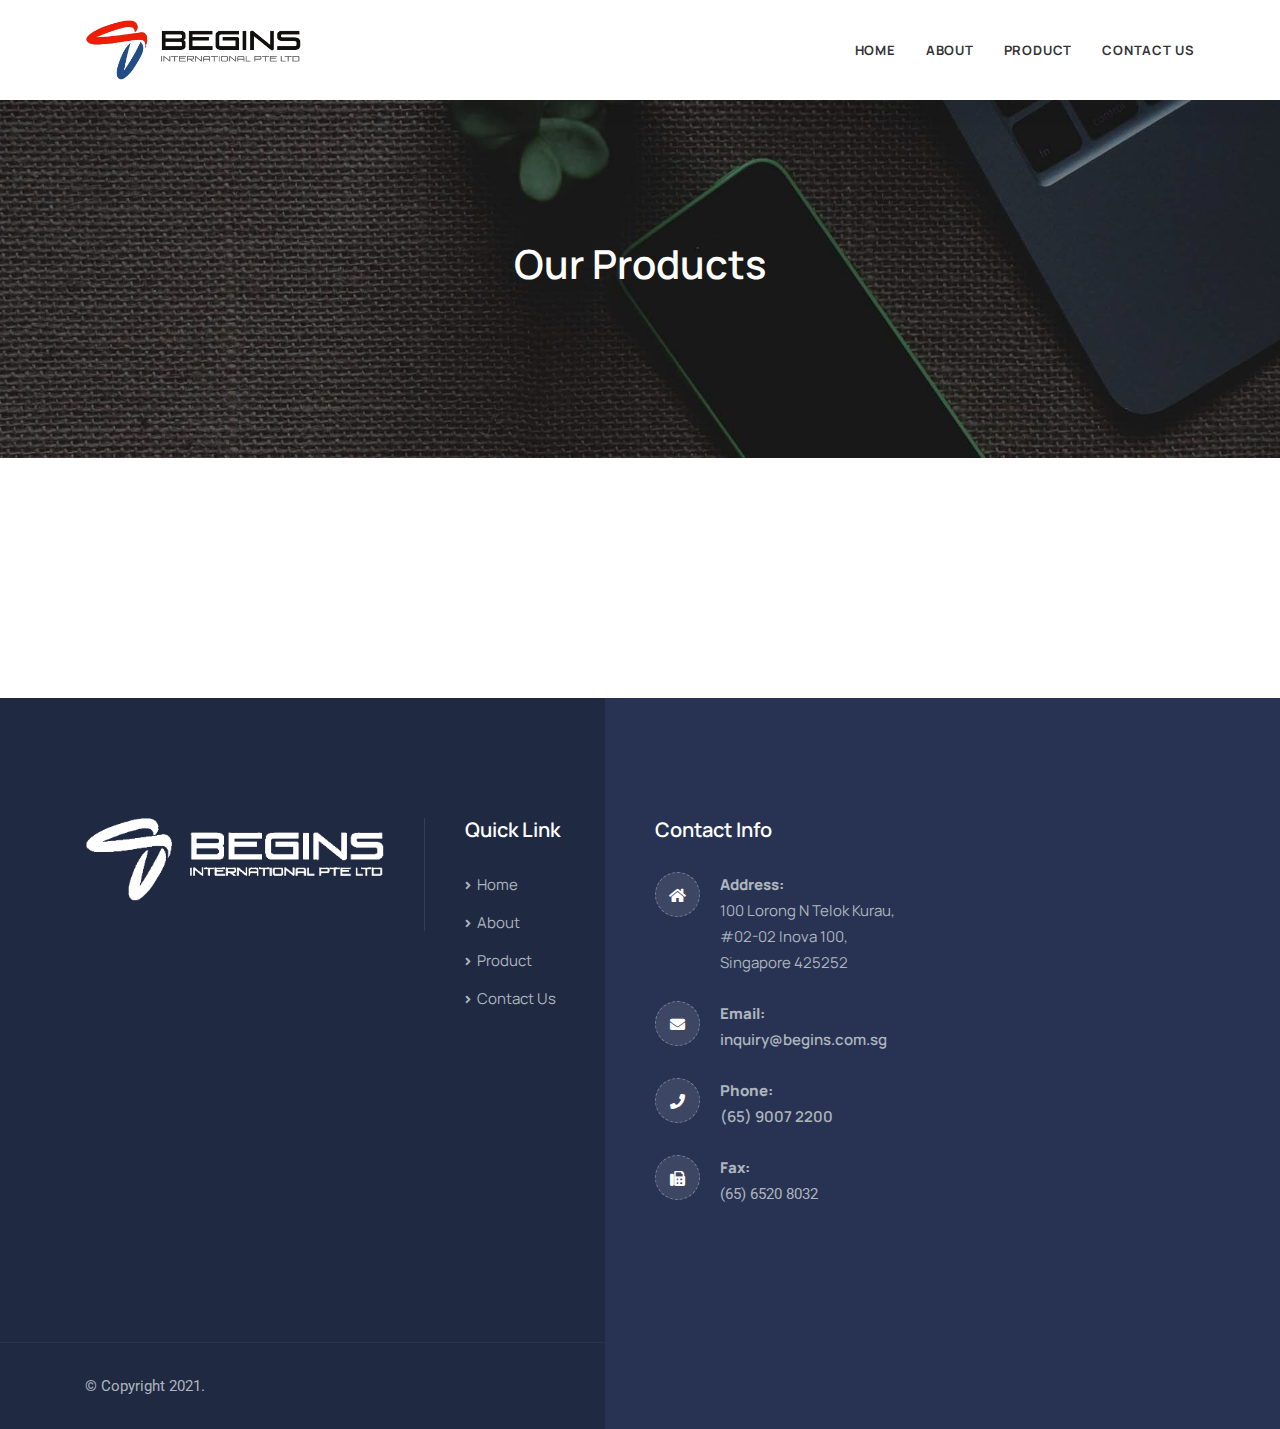
==== commit 58dfcb72: "Revision 1" ====
--- a/products.html
+++ b/products.html
@@ -125,9 +125,6 @@
                     <div class="col-lg-4 col-md-6 item">
                         <div class="f-item about">
                             <img src="assets/img/logo-light.png" alt="Logo">
-                            <p>
-                                Excellence decisively nay man yet impression for contrasted remarkably. There spoke happy for you are out. Fertile how old address did showing.
-                            </p>
                         </div>
                     </div>
                     <div class="col-lg-2 col-md-6 item">
@@ -135,52 +132,21 @@
                             <h4 class="widget-title">Quick Link</h4>
                             <ul>
                                 <li>
-                                    <a href="#"><i class="fas fa-angle-right"></i> Home</a>
-                                </li>
-                                <li>
-                                    <a href="#"><i class="fas fa-angle-right"></i> About us</a>
-                                </li>
-                                <li>
-                                    <a href="#"><i class="fas fa-angle-right"></i> Compnay History</a>
-                                </li>
-                                <li>
-                                    <a href="#"><i class="fas fa-angle-right"></i> Features</a>
-                                </li>
-                                <li>
-                                    <a href="#"><i class="fas fa-angle-right"></i> Blog Page</a>
-                                </li>
-                                <li>
-                                    <a href="#"><i class="fas fa-angle-right"></i> Login</a>
+                                    <a href="index.html"><i class="fas fa-angle-right"></i> Home</a>
+                                </li>
+                                <li>
+                                    <a href="#about"><i class="fas fa-angle-right"></i> About</a>
+                                </li>
+                                <li>
+                                    <a href="#"><i class="fas fa-angle-right"></i> Product</a>
+                                </li>
+                                <li>
+                                    <a href="#"><i class="fas fa-angle-right"></i> Contact Us</a>
                                 </li>
                             </ul>
                         </div>
                     </div>
-                    <div class="col-lg-3 col-md-6 item">
-                        <div class="f-item link">
-                            <h4 class="widget-title">Community</h4>
-                            <ul>
-                                <li>
-                                    <a href="#"><i class="fas fa-angle-right"></i> Career</a>
-                                </li>
-                                <li>
-                                    <a href="#"><i class="fas fa-angle-right"></i> Leadership</a>
-                                </li>
-                                <li>
-                                    <a href="#"><i class="fas fa-angle-right"></i> Strategy</a>
-                                </li>
-                                <li>
-                                    <a href="#"><i class="fas fa-angle-right"></i> Services</a>
-                                </li>
-                                <li>
-                                    <a href="#"><i class="fas fa-angle-right"></i> History</a>
-                                </li>
-                                <li>
-                                    <a href="#"><i class="fas fa-angle-right"></i> Components</a>
-                                </li>
-                            </ul>
-                        </div>
-                    </div>
-                    <div class="col-lg-3 col-md-6 item">
+                    <div class="col-lg-3 col-md-6 item" id="contact">
                         <div class="f-item contact-widget">
                             <h4 class="widget-title">Contact Info</h4>
                             <div class="address">
